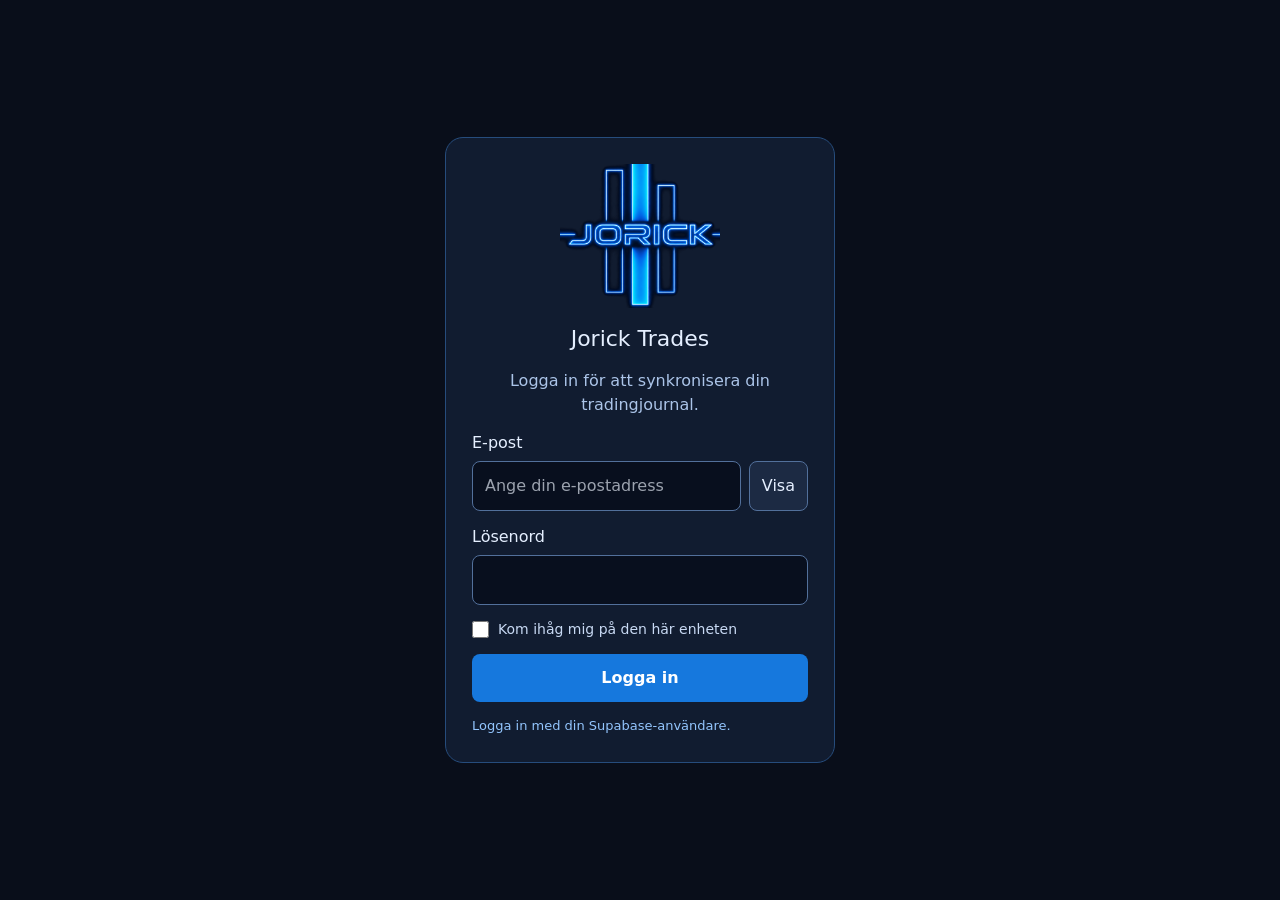
==== index.html @ 61b9e2c3 "Remove duplicate floating AI Coach link; keep integrated Reviews AI Coach" ====
<!doctype html>
<html lang="en" class="dark">
  <head>
    <meta charset="UTF-8" />
    <meta name="viewport" content="width=device-width, initial-scale=1.0" />
    <title>Jorick Trades | Volume Profile Journal</title>
    <link rel="icon" type="image/png" href="./logo.png" />
    <link rel="apple-touch-icon" href="./logo.png" />
    <script src="./sync-config.js"></script>
    <script defer src="./sync.js"></script>
    <link rel="stylesheet" crossorigin href="./assets/index-J3Vnt_Z4.css">
  </head>
  <body>
    <div id="sync-root" style="min-height:100vh;display:grid;place-items:center;background:#090e1a;color:#e5efff;font-family:system-ui;padding:24px">
      <form id="sync-login" style="width:min(100%,390px);display:grid;gap:14px;background:#111c30;border:1px solid #264c7c;border-radius:18px;padding:26px">
        <img src="./logo.png" alt="Jorick" style="width:160px;max-width:100%;margin:auto" />
        <h1 style="font-size:22px;text-align:center;margin:0">Jorick Trades</h1>
        <p style="margin:0;color:#abc4e8;text-align:center">Logga in för att synkronisera din tradingjournal.</p>
        <label>E-post
          <span style="display:flex;gap:8px;margin-top:6px">
            <input name="email" type="password" required autocomplete="off" autocapitalize="none" spellcheck="false" placeholder="Ange din e-postadress" aria-label="E-postadress (dold)" style="flex:1;min-width:0;box-sizing:border-box;padding:12px;border-radius:8px;background:#080f1e;color:white;border:1px solid #52709b" />
            <button type="button" id="sync-toggle-email" aria-label="Visa e-postadress" aria-pressed="false" style="padding:0 12px;border:1px solid #52709b;border-radius:8px;background:#1c2a43;color:#e5efff;cursor:pointer">Visa</button>
          </span>
        </label>
        <label>Lösenord<input name="password" type="password" required autocomplete="current-password" style="display:block;width:100%;box-sizing:border-box;margin-top:6px;padding:12px;border-radius:8px;background:#080f1e;color:white;border:1px solid #52709b" /></label>
        <label style="display:flex;align-items:center;gap:9px;font-size:14px;color:#c8d9f3"><input name="remember" type="checkbox" style="accent-color:#1678dd;width:17px;height:17px" /> Kom ihåg mig på den här enheten</label>
        <button type="submit" style="padding:12px;border:0;border-radius:8px;background:#1678dd;color:white;font-weight:bold;cursor:pointer">Logga in</button>
        <p id="sync-status" role="status" style="margin:0;font-size:13px;overflow-wrap:anywhere"></p>
      </form>
    </div>
    <div id="sync-bar" hidden style="position:fixed;bottom:10px;right:10px;z-index:99999;background:#101e35;color:#e5efff;padding:10px 12px;border:1px solid #3263a4;border-radius:10px;font:12px system-ui;max-width:calc(100vw - 20px)">
      <span id="sync-bar-text">Molnsynkronisering aktiv</span>
      <button id="sync-retry" style="margin-left:8px">Försök igen</button>
      <button id="sync-reload">Hämta senaste</button>
      <button id="sync-logout">Logga ut</button>
    </div>
    <div id="root"></div>
    <script>
      (() => {
        const root = document.getElementById('root');
        const base = new URL('./', window.location.href);
        const logoUrl = new URL('logo.png', base).href;
        const certificateUrl = new URL('certificates/iq-capital-50k.jpg', base).href;
        const fixImages = () => {
          const header = root.querySelector('header');
          if (header) {
            for (const img of header.querySelectorAll('img')) {
              if (/logo|jorick/i.test(img.alt || '') && img.src !== logoUrl) {
                img.src = logoUrl;
                img.style.objectFit = 'contain';
              }
            }
          }
          for (const img of root.querySelectorAll('img')) {
            if (/iq capital challenge passed/i.test(img.alt || '') && img.src !== certificateUrl) {
              img.src = certificateUrl;
              img.style.maxWidth = '100%';
              img.style.height = 'auto';
            }
          }
        };
        new MutationObserver(fixImages).observe(root, {childList:true,subtree:true});
        fixImages();
      })();
    </script>

    <script>
      (() => {
        // Keep the original journal and its data intact; replace only the Reviews presentation.
        const root = document.getElementById('root');
        function mountCoach() {
          const tabs = [...root.querySelectorAll('[role="tab"]')];
          const reviewTab = tabs.find(x => x.getAttribute('data-value') === 'reviews' || x.textContent.trim() === 'Reviews' || x.textContent.trim() === 'AI Coach');
          const oldCoachTab = tabs.find(x => x.getAttribute('data-value') === 'coach' || x.textContent.trim() === 'Coach');
          if (oldCoachTab) { oldCoachTab.hidden = true; oldCoachTab.style.display = 'none'; oldCoachTab.setAttribute('aria-hidden','true'); oldCoachTab.tabIndex = -1; }
          if (reviewTab && reviewTab.textContent.trim() !== 'AI Coach') reviewTab.textContent = 'AI Coach';
          const reviewPanel = root.querySelector('[role="tabpanel"][data-value="reviews"], [role="tabpanel"][id$="-content-reviews"]');
          if (!reviewPanel) return;
          if (reviewPanel.querySelector('#integrated-ai-coach')) return;
          const previous = document.createElement('div'); previous.id = 'legacy-review-content';
          while (reviewPanel.firstChild) previous.appendChild(reviewPanel.firstChild);
          previous.hidden = true;
          reviewPanel.appendChild(previous);
          const frame = document.createElement('iframe'); frame.id = 'integrated-ai-coach';
          frame.src = './ai-coach.html?embedded=1'; frame.title = 'Jorick Trades AI Coach';
          frame.style.cssText = 'display:block;width:100%;min-height:1100px;border:0;border-radius:12px;background:#090e1a';
          frame.setAttribute('loading','lazy'); reviewPanel.appendChild(frame);
          window.addEventListener('message', e => { if (e.origin !== location.origin || e.data?.type !== 'jorick-ai-coach-height') return; frame.style.height = Math.max(650,Number(e.data.height)||1100)+'px'; }, {passive:true});
        }
        let busy = false;
        new MutationObserver(() => { if(busy)return; busy=true; try{mountCoach()}finally{busy=false} }).observe(root,{childList:true,subtree:true});
        mountCoach();
      })();
    </script>
  </body>
</html>
---- assets/index-J3Vnt_Z4.css ----
*,:before,:after{--tw-border-spacing-x: 0;--tw-border-spacing-y: 0;--tw-translate-x: 0;--tw-translate-y: 0;--tw-rotate: 0;--tw-skew-x: 0;--tw-skew-y: 0;--tw-scale-x: 1;--tw-scale-y: 1;--tw-pan-x: ;--tw-pan-y: ;--tw-pinch-zoom: ;--tw-scroll-snap-strictness: proximity;--tw-gradient-from-position: ;--tw-gradient-via-position: ;--tw-gradient-to-position: ;--tw-ordinal: ;--tw-slashed-zero: ;--tw-numeric-figure: ;--tw-numeric-spacing: ;--tw-numeric-fraction: ;--tw-ring-inset: ;--tw-ring-offset-width: 0px;--tw-ring-offset-color: #fff;--tw-ring-color: rgb(59 130 246 / .5);--tw-ring-offset-shadow: 0 0 #0000;--tw-ring-shadow: 0 0 #0000;--tw-shadow: 0 0 #0000;--tw-shadow-colored: 0 0 #0000;--tw-blur: ;--tw-brightness: ;--tw-contrast: ;--tw-grayscale: ;--tw-hue-rotate: ;--tw-invert: ;--tw-saturate: ;--tw-sepia: ;--tw-drop-shadow: ;--tw-backdrop-blur: ;--tw-backdrop-brightness: ;--tw-backdrop-contrast: ;--tw-backdrop-grayscale: ;--tw-backdrop-hue-rotate: ;--tw-backdrop-invert: ;--tw-backdrop-opacity: ;--tw-backdrop-saturate: ;--tw-backdrop-sepia: ;--tw-contain-size: ;--tw-contain-layout: ;--tw-contain-paint: ;--tw-contain-style: }::backdrop{--tw-border-spacing-x: 0;--tw-border-spacing-y: 0;--tw-translate-x: 0;--tw-translate-y: 0;--tw-rotate: 0;--tw-skew-x: 0;--tw-skew-y: 0;--tw-scale-x: 1;--tw-scale-y: 1;--tw-pan-x: ;--tw-pan-y: ;--tw-pinch-zoom: ;--tw-scroll-snap-strictness: proximity;--tw-gradient-from-position: ;--tw-gradient-via-position: ;--tw-gradient-to-position: ;--tw-ordinal: ;--tw-slashed-zero: ;--tw-numeric-figure: ;--tw-numeric-spacing: ;--tw-numeric-fraction: ;--tw-ring-inset: ;--tw-ring-offset-width: 0px;--tw-ring-offset-color: #fff;--tw-ring-color: rgb(59 130 246 / .5);--tw-ring-offset-shadow: 0 0 #0000;--tw-ring-shadow: 0 0 #0000;--tw-shadow: 0 0 #0000;--tw-shadow-colored: 0 0 #0000;--tw-blur: ;--tw-brightness: ;--tw-contrast: ;--tw-grayscale: ;--tw-hue-rotate: ;--tw-invert: ;--tw-saturate: ;--tw-sepia: ;--tw-drop-shadow: ;--tw-backdrop-blur: ;--tw-backdrop-brightness: ;--tw-backdrop-contrast: ;--tw-backdrop-grayscale: ;--tw-backdrop-hue-rotate: ;--tw-backdrop-invert: ;--tw-backdrop-opacity: ;--tw-backdrop-saturate: ;--tw-backdrop-sepia: ;--tw-contain-size: ;--tw-contain-layout: ;--tw-contain-paint: ;--tw-contain-style: }*,:before,:after{box-sizing:border-box;border-width:0;border-style:solid;border-color:#e5e7eb}:before,:after{--tw-content: ""}html,:host{line-height:1.5;-webkit-text-size-adjust:100%;-moz-tab-size:4;-o-tab-size:4;tab-size:4;font-family:ui-sans-serif,system-ui,sans-serif,"Apple Color Emoji","Segoe UI Emoji",Segoe UI Symbol,"Noto Color Emoji";font-feature-settings:normal;font-variation-settings:normal;-webkit-tap-highlight-color:transparent}body{margin:0;line-height:inherit}hr{height:0;color:inherit;border-top-width:1px}abbr:where([title]){-webkit-text-decoration:underline dotted;text-decoration:underline dotted}h1,h2,h3,h4,h5,h6{font-size:inherit;font-weight:inherit}a{color:inherit;text-decoration:inherit}b,strong{font-weight:bolder}code,kbd,samp,pre{font-family:ui-monospace,SFMono-Regular,Menlo,Monaco,Consolas,Liberation Mono,Courier New,monospace;font-feature-settings:normal;font-variation-settings:normal;font-size:1em}small{font-size:80%}sub,sup{font-size:75%;line-height:0;position:relative;vertical-align:baseline}sub{bottom:-.25em}sup{top:-.5em}table{text-indent:0;border-color:inherit;border-collapse:collapse}button,input,optgroup,select,textarea{font-family:inherit;font-feature-settings:inherit;font-variation-settings:inherit;font-size:100%;font-weight:inherit;line-height:inherit;letter-spacing:inherit;color:inherit;margin:0;padding:0}button,select{text-transform:none}button,input:where([type=button]),input:where([type=reset]),input:where([type=submit]){-webkit-appearance:button;background-color:transparent;background-image:none}:-moz-focusring{outline:auto}:-moz-ui-invalid{box-shadow:none}progress{vertical-align:baseline}::-webkit-inner-spin-button,::-webkit-outer-spin-button{height:auto}[type=search]{-webkit-appearance:textfield;outline-offset:-2px}::-webkit-search-decoration{-webkit-appearance:none}::-webkit-file-upload-button{-webkit-appearance:button;font:inherit}summary{display:list-item}blockquote,dl,dd,h1,h2,h3,h4,h5,h6,hr,figure,p,pre{margin:0}fieldset{margin:0;padding:0}legend{padding:0}ol,ul,menu{list-style:none;margin:0;padding:0}dialog{padding:0}textarea{resize:vertical}input::-moz-placeholder,textarea::-moz-placeholder{opacity:1;color:#9ca3af}input::placeholder,textarea::placeholder{opacity:1;color:#9ca3af}button,[role=button]{cursor:pointer}:disabled{cursor:default}img,svg,video,canvas,audio,iframe,embed,object{display:block;vertical-align:middle}img,video{max-width:100%;height:auto}[hidden]:where(:not([hidden=until-found])){display:none}:root{--background: 0 0% 100%;--foreground: 240 10% 3.9%;--card: 0 0% 100%;--card-foreground: 240 10% 3.9%;--popover: 0 0% 100%;--popover-foreground: 240 10% 3.9%;--primary: 240 5.9% 10%;--primary-foreground: 0 0% 98%;--secondary: 240 4.8% 95.9%;--secondary-foreground: 240 5.9% 10%;--muted: 240 4.8% 95.9%;--muted-foreground: 240 3.8% 46.1%;--accent: 240 4.8% 95.9%;--accent-foreground: 240 5.9% 10%;--destructive: 0 84.2% 60.2%;--destructive-foreground: 0 0% 98%;--border: 240 5.9% 90%;--input: 240 5.9% 90%;--ring: 240 5.9% 10%;--radius: .625rem;--sidebar-background: 0 0% 98%;--sidebar-foreground: 240 5.3% 26.1%;--sidebar-primary: 240 5.9% 10%;--sidebar-primary-foreground: 0 0% 98%;--sidebar-accent: 240 4.8% 95.9%;--sidebar-accent-foreground: 240 5.9% 10%;--sidebar-border: 220 13% 91%;--sidebar-ring: 217.2 91.2% 59.8%}.dark{--background: 240 10% 3.9%;--foreground: 0 0% 98%;--card: 240 10% 3.9%;--card-foreground: 0 0% 98%;--popover: 240 10% 3.9%;--popover-foreground: 0 0% 98%;--primary: 0 0% 98%;--primary-foreground: 240 5.9% 10%;--secondary: 240 3.7% 15.9%;--secondary-foreground: 0 0% 98%;--muted: 240 3.7% 15.9%;--muted-foreground: 240 5% 64.9%;--accent: 240 3.7% 15.9%;--accent-foreground: 0 0% 98%;--destructive: 0 62.8% 30.6%;--destructive-foreground: 0 0% 98%;--border: 240 3.7% 15.9%;--input: 240 3.7% 15.9%;--ring: 240 4.9% 83.9%;--sidebar-background: 240 5.9% 10%;--sidebar-foreground: 240 4.8% 95.9%;--sidebar-primary: 224.3 76.3% 48%;--sidebar-primary-foreground: 0 0% 100%;--sidebar-accent: 240 3.7% 15.9%;--sidebar-accent-foreground: 240 4.8% 95.9%;--sidebar-border: 240 3.7% 15.9%;--sidebar-ring: 217.2 91.2% 59.8%}*{border-color:hsl(var(--border))}body{background-color:hsl(var(--background));color:hsl(var(--foreground))}.sr-only{position:absolute;width:1px;height:1px;padding:0;margin:-1px;overflow:hidden;clip:rect(0,0,0,0);white-space:nowrap;border-width:0}.pointer-events-none{pointer-events:none}.visible{visibility:visible}.invisible{visibility:hidden}.fixed{position:fixed}.absolute{position:absolute}.relative{position:relative}.sticky{position:sticky}.inset-0{inset:0}.inset-x-0{left:0;right:0}.inset-y-0{top:0;bottom:0}.-bottom-12{bottom:-3rem}.-left-12{left:-3rem}.-right-12{right:-3rem}.-top-12{top:-3rem}.bottom-0{bottom:0}.left-0{left:0}.left-1\/2{left:50%}.left-2{left:.5rem}.left-\[50\%\]{left:50%}.right-0{right:0}.right-1{right:.25rem}.right-2{right:.5rem}.right-3{right:.75rem}.right-4{right:1rem}.top-0{top:0}.top-1\.5{top:.375rem}.top-1\/2{top:50%}.top-3\.5{top:.875rem}.top-4{top:1rem}.top-\[1px\]{top:1px}.top-\[50\%\]{top:50%}.top-\[60\%\]{top:60%}.top-full{top:100%}.isolate{isolation:isolate}.z-10{z-index:10}.z-20{z-index:20}.z-50{z-index:50}.z-\[1\]{z-index:1}.order-first{order:-9999}.order-last{order:9999}.col-span-2{grid-column:span 2 / span 2}.col-start-2{grid-column-start:2}.row-span-2{grid-row:span 2 / span 2}.row-start-1{grid-row-start:1}.\!m-0{margin:0!important}.-mx-1{margin-left:-.25rem;margin-right:-.25rem}.-my-2{margin-top:-.5rem;margin-bottom:-.5rem}.mx-2{margin-left:.5rem;margin-right:.5rem}.mx-3\.5{margin-left:.875rem;margin-right:.875rem}.mx-8{margin-left:2rem;margin-right:2rem}.mx-auto{margin-left:auto;margin-right:auto}.my-0{margin-top:0;margin-bottom:0}.my-0\.5{margin-top:.125rem;margin-bottom:.125rem}.my-1{margin-top:.25rem;margin-bottom:.25rem}.-ml-4{margin-left:-1rem}.-mt-4{margin-top:-1rem}.mb-1{margin-bottom:.25rem}.mb-1\.5{margin-bottom:.375rem}.mb-2{margin-bottom:.5rem}.mb-3{margin-bottom:.75rem}.mb-4{margin-bottom:1rem}.ml-1{margin-left:.25rem}.ml-1\.5{margin-left:.375rem}.ml-2{margin-left:.5rem}.ml-4{margin-left:1rem}.ml-auto{margin-left:auto}.mr-1{margin-right:.25rem}.mr-1\.5{margin-right:.375rem}.mr-2{margin-right:.5rem}.mt-0\.5{margin-top:.125rem}.mt-1{margin-top:.25rem}.mt-1\.5{margin-top:.375rem}.mt-2{margin-top:.5rem}.mt-3{margin-top:.75rem}.mt-4{margin-top:1rem}.mt-auto{margin-top:auto}.line-clamp-1{overflow:hidden;display:-webkit-box;-webkit-box-orient:vertical;-webkit-line-clamp:1}.line-clamp-2{overflow:hidden;display:-webkit-box;-webkit-box-orient:vertical;-webkit-line-clamp:2}.block{display:block}.flex{display:flex}.inline-flex{display:inline-flex}.table{display:table}.table-caption{display:table-caption}.table-cell{display:table-cell}.table-row{display:table-row}.grid{display:grid}.hidden{display:none}.aspect-square{aspect-ratio:1 / 1}.aspect-video{aspect-ratio:16 / 9}.size-10{width:2.5rem;height:2.5rem}.size-2{width:.5rem;height:.5rem}.size-2\.5{width:.625rem;height:.625rem}.size-3{width:.75rem;height:.75rem}.size-3\.5{width:.875rem;height:.875rem}.size-4{width:1rem;height:1rem}.size-6{width:1.5rem;height:1.5rem}.size-7{width:1.75rem;height:1.75rem}.size-8{width:2rem;height:2rem}.size-9{width:2.25rem;height:2.25rem}.size-auto{width:auto;height:auto}.size-full{width:100%;height:100%}.h-0\.5{height:.125rem}.h-1\.5{height:.375rem}.h-10{height:2.5rem}.h-12{height:3rem}.h-2{height:.5rem}.h-2\.5{height:.625rem}.h-3{height:.75rem}.h-3\.5{height:.875rem}.h-4{height:1rem}.h-5{height:1.25rem}.h-6{height:1.5rem}.h-7{height:1.75rem}.h-72{height:18rem}.h-8{height:2rem}.h-9{height:2.25rem}.h-\[1\.15rem\]{height:1.15rem}.h-\[calc\(100\%-1px\)\]{height:calc(100% - 1px)}.h-\[var\(--radix-navigation-menu-viewport-height\)\]{height:var(--radix-navigation-menu-viewport-height)}.h-\[var\(--radix-select-trigger-height\)\]{height:var(--radix-select-trigger-height)}.h-auto{height:auto}.h-full{height:100%}.h-px{height:1px}.h-svh{height:100svh}.max-h-64{max-height:16rem}.max-h-\[300px\]{max-height:300px}.max-h-\[420px\]{max-height:420px}.max-h-\[50vh\]{max-height:50vh}.max-h-\[90vh\]{max-height:90vh}.min-h-0{min-height:0px}.min-h-16{min-height:4rem}.min-h-4{min-height:1rem}.min-h-\[96px\]{min-height:96px}.min-h-screen{min-height:100vh}.min-h-svh{min-height:100svh}.w-0{width:0px}.w-1{width:.25rem}.w-10{width:2.5rem}.w-2{width:.5rem}.w-2\.5{width:.625rem}.w-3{width:.75rem}.w-3\.5{width:.875rem}.w-3\/4{width:75%}.w-4{width:1rem}.w-5{width:1.25rem}.w-56{width:14rem}.w-64{width:16rem}.w-7{width:1.75rem}.w-72{width:18rem}.w-8{width:2rem}.w-9{width:2.25rem}.w-\[100px\]{width:100px}.w-\[110px\]{width:110px}.w-\[150px\]{width:150px}.w-\[180px\]{width:180px}.w-\[92px\]{width:92px}.w-\[96px\]{width:96px}.w-auto{width:auto}.w-fit{width:-moz-fit-content;width:fit-content}.w-full{width:100%}.w-max{width:-moz-max-content;width:max-content}.w-px{width:1px}.min-w-0{min-width:0px}.min-w-10{min-width:2.5rem}.min-w-5{min-width:1.25rem}.min-w-8{min-width:2rem}.min-w-9{min-width:2.25rem}.min-w-\[12rem\]{min-width:12rem}.min-w-\[150px\]{min-width:150px}.min-w-\[180px\]{min-width:180px}.min-w-\[64px\]{min-width:64px}.min-w-\[8rem\]{min-width:8rem}.min-w-\[90px\]{min-width:90px}.min-w-\[var\(--radix-select-trigger-width\)\]{min-width:var(--radix-select-trigger-width)}.max-w-2xl{max-width:42rem}.max-w-3xl{max-width:48rem}.max-w-5xl{max-width:64rem}.max-w-\[1400px\]{max-width:1400px}.max-w-\[220px\]{max-width:220px}.max-w-\[calc\(100\%-2rem\)\]{max-width:calc(100% - 2rem)}.max-w-max{max-width:-moz-max-content;max-width:max-content}.max-w-md{max-width:28rem}.max-w-sm{max-width:24rem}.flex-1{flex:1 1 0%}.shrink{flex-shrink:1}.shrink-0{flex-shrink:0}.grow{flex-grow:1}.grow-0{flex-grow:0}.basis-full{flex-basis:100%}.caption-bottom{caption-side:bottom}.border-collapse{border-collapse:collapse}.-translate-x-1\/2{--tw-translate-x: -50%;transform:translate(var(--tw-translate-x),var(--tw-translate-y)) rotate(var(--tw-rotate)) skew(var(--tw-skew-x)) skewY(var(--tw-skew-y)) scaleX(var(--tw-scale-x)) scaleY(var(--tw-scale-y))}.-translate-x-px{--tw-translate-x: -1px;transform:translate(var(--tw-translate-x),var(--tw-translate-y)) rotate(var(--tw-rotate)) skew(var(--tw-skew-x)) skewY(var(--tw-skew-y)) scaleX(var(--tw-scale-x)) scaleY(var(--tw-scale-y))}.-translate-y-1\/2{--tw-translate-y: -50%;transform:translate(var(--tw-translate-x),var(--tw-translate-y)) rotate(var(--tw-rotate)) skew(var(--tw-skew-x)) skewY(var(--tw-skew-y)) scaleX(var(--tw-scale-x)) scaleY(var(--tw-scale-y))}.translate-x-\[-50\%\]{--tw-translate-x: -50%;transform:translate(var(--tw-translate-x),var(--tw-translate-y)) rotate(var(--tw-rotate)) skew(var(--tw-skew-x)) skewY(var(--tw-skew-y)) scaleX(var(--tw-scale-x)) scaleY(var(--tw-scale-y))}.translate-x-px{--tw-translate-x: 1px;transform:translate(var(--tw-translate-x),var(--tw-translate-y)) rotate(var(--tw-rotate)) skew(var(--tw-skew-x)) skewY(var(--tw-skew-y)) scaleX(var(--tw-scale-x)) scaleY(var(--tw-scale-y))}.translate-y-0\.5{--tw-translate-y: .125rem;transform:translate(var(--tw-translate-x),var(--tw-translate-y)) rotate(var(--tw-rotate)) skew(var(--tw-skew-x)) skewY(var(--tw-skew-y)) scaleX(var(--tw-scale-x)) scaleY(var(--tw-scale-y))}.translate-y-\[-50\%\]{--tw-translate-y: -50%;transform:translate(var(--tw-translate-x),var(--tw-translate-y)) rotate(var(--tw-rotate)) skew(var(--tw-skew-x)) skewY(var(--tw-skew-y)) scaleX(var(--tw-scale-x)) scaleY(var(--tw-scale-y))}.translate-y-\[calc\(-50\%_-_2px\)\]{--tw-translate-y: calc(-50% - 2px) ;transform:translate(var(--tw-translate-x),var(--tw-translate-y)) rotate(var(--tw-rotate)) skew(var(--tw-skew-x)) skewY(var(--tw-skew-y)) scaleX(var(--tw-scale-x)) scaleY(var(--tw-scale-y))}.rotate-45{--tw-rotate: 45deg;transform:translate(var(--tw-translate-x),var(--tw-translate-y)) rotate(var(--tw-rotate)) skew(var(--tw-skew-x)) skewY(var(--tw-skew-y)) scaleX(var(--tw-scale-x)) scaleY(var(--tw-scale-y))}.rotate-90{--tw-rotate: 90deg;transform:translate(var(--tw-translate-x),var(--tw-translate-y)) rotate(var(--tw-rotate)) skew(var(--tw-skew-x)) skewY(var(--tw-skew-y)) scaleX(var(--tw-scale-x)) scaleY(var(--tw-scale-y))}.transform{transform:translate(var(--tw-translate-x),var(--tw-translate-y)) rotate(var(--tw-rotate)) skew(var(--tw-skew-x)) skewY(var(--tw-skew-y)) scaleX(var(--tw-scale-x)) scaleY(var(--tw-scale-y))}@keyframes caret-blink{0%,70%,to{opacity:1}20%,50%{opacity:0}}.animate-caret-blink{animation:caret-blink 1.25s ease-out infinite}@keyframes pulse{50%{opacity:.5}}.animate-pulse{animation:pulse 2s cubic-bezier(.4,0,.6,1) infinite}@keyframes spin{to{transform:rotate(360deg)}}.animate-spin{animation:spin 1s linear infinite}.cursor-default{cursor:default}.cursor-pointer{cursor:pointer}.cursor-text{cursor:text}.touch-none{touch-action:none}.select-none{-webkit-user-select:none;-moz-user-select:none;user-select:none}.resize-none{resize:none}.scroll-my-1{scroll-margin-top:.25rem;scroll-margin-bottom:.25rem}.scroll-py-1{scroll-padding-top:.25rem;scroll-padding-bottom:.25rem}.list-disc{list-style-type:disc}.list-none{list-style-type:none}.auto-rows-min{grid-auto-rows:min-content}.grid-cols-1{grid-template-columns:repeat(1,minmax(0,1fr))}.grid-cols-2{grid-template-columns:repeat(2,minmax(0,1fr))}.grid-cols-3{grid-template-columns:repeat(3,minmax(0,1fr))}.grid-cols-\[0_1fr\]{grid-template-columns:0 1fr}.grid-rows-\[auto_auto\]{grid-template-rows:auto auto}.flex-row{flex-direction:row}.flex-col{flex-direction:column}.flex-col-reverse{flex-direction:column-reverse}.flex-wrap{flex-wrap:wrap}.place-content-center{place-content:center}.items-start{align-items:flex-start}.items-end{align-items:flex-end}.items-center{align-items:center}.items-baseline{align-items:baseline}.items-stretch{align-items:stretch}.justify-start{justify-content:flex-start}.justify-end{justify-content:flex-end}.justify-center{justify-content:center}.justify-between{justify-content:space-between}.justify-items-start{justify-items:start}.gap-0\.5{gap:.125rem}.gap-1{gap:.25rem}.gap-1\.5{gap:.375rem}.gap-2{gap:.5rem}.gap-2\.5{gap:.625rem}.gap-3{gap:.75rem}.gap-4{gap:1rem}.gap-6{gap:1.5rem}.gap-7{gap:1.75rem}.gap-\[--spacing\(var\(--gap\)\)\]{gap:var(--spacing(var(--gap)))}.gap-x-3{-moz-column-gap:.75rem;column-gap:.75rem}.gap-x-6{-moz-column-gap:1.5rem;column-gap:1.5rem}.gap-x-8{-moz-column-gap:2rem;column-gap:2rem}.gap-y-0\.5{row-gap:.125rem}.gap-y-1{row-gap:.25rem}.space-x-2>:not([hidden])~:not([hidden]){--tw-space-x-reverse: 0;margin-right:calc(.5rem * var(--tw-space-x-reverse));margin-left:calc(.5rem * calc(1 - var(--tw-space-x-reverse)))}.space-y-0>:not([hidden])~:not([hidden]){--tw-space-y-reverse: 0;margin-top:calc(0px * calc(1 - var(--tw-space-y-reverse)));margin-bottom:calc(0px * var(--tw-space-y-reverse))}.space-y-0\.5>:not([hidden])~:not([hidden]){--tw-space-y-reverse: 0;margin-top:calc(.125rem * calc(1 - var(--tw-space-y-reverse)));margin-bottom:calc(.125rem * var(--tw-space-y-reverse))}.space-y-1\.5>:not([hidden])~:not([hidden]){--tw-space-y-reverse: 0;margin-top:calc(.375rem * calc(1 - var(--tw-space-y-reverse)));margin-bottom:calc(.375rem * var(--tw-space-y-reverse))}.space-y-2>:not([hidden])~:not([hidden]){--tw-space-y-reverse: 0;margin-top:calc(.5rem * calc(1 - var(--tw-space-y-reverse)));margin-bottom:calc(.5rem * var(--tw-space-y-reverse))}.space-y-2\.5>:not([hidden])~:not([hidden]){--tw-space-y-reverse: 0;margin-top:calc(.625rem * calc(1 - var(--tw-space-y-reverse)));margin-bottom:calc(.625rem * var(--tw-space-y-reverse))}.space-y-3>:not([hidden])~:not([hidden]){--tw-space-y-reverse: 0;margin-top:calc(.75rem * calc(1 - var(--tw-space-y-reverse)));margin-bottom:calc(.75rem * var(--tw-space-y-reverse))}.space-y-4>:not([hidden])~:not([hidden]){--tw-space-y-reverse: 0;margin-top:calc(1rem * calc(1 - var(--tw-space-y-reverse)));margin-bottom:calc(1rem * var(--tw-space-y-reverse))}.space-y-5>:not([hidden])~:not([hidden]){--tw-space-y-reverse: 0;margin-top:calc(1.25rem * calc(1 - var(--tw-space-y-reverse)));margin-bottom:calc(1.25rem * var(--tw-space-y-reverse))}.self-start{align-self:flex-start}.self-stretch{align-self:stretch}.justify-self-end{justify-self:end}.overflow-auto{overflow:auto}.overflow-hidden{overflow:hidden}.overflow-x-auto{overflow-x:auto}.overflow-y-auto{overflow-y:auto}.overflow-x-hidden{overflow-x:hidden}.truncate{overflow:hidden;text-overflow:ellipsis;white-space:nowrap}.whitespace-nowrap{white-space:nowrap}.whitespace-pre-wrap{white-space:pre-wrap}.text-balance{text-wrap:balance}.break-words{overflow-wrap:break-word}.rounded{border-radius:.25rem}.rounded-\[2px\]{border-radius:2px}.rounded-\[4px\]{border-radius:4px}.rounded-\[calc\(var\(--radius\)-5px\)\]{border-radius:calc(var(--radius) - 5px)}.rounded-\[inherit\]{border-radius:inherit}.rounded-full{border-radius:9999px}.rounded-lg{border-radius:var(--radius)}.rounded-md{border-radius:calc(var(--radius) - 2px)}.rounded-none{border-radius:0}.rounded-sm{border-radius:calc(var(--radius) - 4px)}.rounded-xl{border-radius:calc(var(--radius) + 4px)}.rounded-xs{border-radius:calc(var(--radius) - 6px)}.rounded-l-md{border-top-left-radius:calc(var(--radius) - 2px);border-bottom-left-radius:calc(var(--radius) - 2px)}.rounded-r-md{border-top-right-radius:calc(var(--radius) - 2px);border-bottom-right-radius:calc(var(--radius) - 2px)}.rounded-tl-sm{border-top-left-radius:calc(var(--radius) - 4px)}.border{border-width:1px}.border-0{border-width:0px}.border-2{border-width:2px}.border-\[1\.5px\]{border-width:1.5px}.border-y{border-top-width:1px;border-bottom-width:1px}.border-b{border-bottom-width:1px}.border-l{border-left-width:1px}.border-l-4{border-left-width:4px}.border-r{border-right-width:1px}.border-t{border-top-width:1px}.border-dashed{border-style:dashed}.border-amber-500\/40{border-color:#f59e0b66}.border-amber-500\/60{border-color:#f59e0b99}.border-background\/40{border-color:hsl(var(--background) / .4)}.border-border{border-color:hsl(var(--border))}.border-border\/20{border-color:hsl(var(--border) / .2)}.border-border\/40{border-color:hsl(var(--border) / .4)}.border-border\/50{border-color:hsl(var(--border) / .5)}.border-border\/60{border-color:hsl(var(--border) / .6)}.border-emerald-500\/30{border-color:#10b9814d}.border-emerald-500\/40{border-color:#10b98166}.border-emerald-500\/60{border-color:#10b98199}.border-input{border-color:hsl(var(--input))}.border-primary{border-color:hsl(var(--primary))}.border-red-500\/40{border-color:#ef444466}.border-red-500\/60{border-color:#ef444499}.border-sidebar-border{border-color:hsl(var(--sidebar-border))}.border-sky-400\/60{border-color:#38bdf899}.border-sky-500\/40{border-color:#0ea5e966}.border-sky-900\/40{border-color:#0c4a6e66}.border-slate-700\/60{border-color:#33415599}.border-transparent{border-color:transparent}.border-violet-400\/30{border-color:#a78bfa4d}.border-violet-400\/40{border-color:#a78bfa66}.border-yellow-400\/30{border-color:#facc154d}.border-yellow-400\/40{border-color:#facc1566}.border-yellow-400\/50{border-color:#facc1580}.border-l-transparent{border-left-color:transparent}.border-t-transparent{border-top-color:transparent}.bg-\[\#0a1729\]{--tw-bg-opacity: 1;background-color:rgb(10 23 41 / var(--tw-bg-opacity, 1))}.bg-accent{background-color:hsl(var(--accent))}.bg-amber-400\/10{background-color:#fbbf241a}.bg-amber-400\/5{background-color:#fbbf240d}.bg-amber-500\/10{background-color:#f59e0b1a}.bg-amber-500\/20{background-color:#f59e0b33}.bg-background{background-color:hsl(var(--background))}.bg-background\/60{background-color:hsl(var(--background) / .6)}.bg-background\/80{background-color:hsl(var(--background) / .8)}.bg-black\/50{background-color:#00000080}.bg-border{background-color:hsl(var(--border))}.bg-card{background-color:hsl(var(--card))}.bg-card\/40{background-color:hsl(var(--card) / .4)}.bg-card\/60{background-color:hsl(var(--card) / .6)}.bg-destructive{--tw-bg-opacity: 1;background-color:hsl(var(--destructive) / var(--tw-bg-opacity, 1))}.bg-emerald-400\/10{background-color:#34d3991a}.bg-emerald-500\/10{background-color:#10b9811a}.bg-emerald-500\/5{background-color:#10b9810d}.bg-foreground{background-color:hsl(var(--foreground))}.bg-input{background-color:hsl(var(--input))}.bg-muted{background-color:hsl(var(--muted))}.bg-muted\/10{background-color:hsl(var(--muted) / .1)}.bg-muted\/20{background-color:hsl(var(--muted) / .2)}.bg-muted\/30{background-color:hsl(var(--muted) / .3)}.bg-muted\/40{background-color:hsl(var(--muted) / .4)}.bg-muted\/5{background-color:hsl(var(--muted) / .05)}.bg-muted\/50{background-color:hsl(var(--muted) / .5)}.bg-popover{background-color:hsl(var(--popover))}.bg-primary{background-color:hsl(var(--primary))}.bg-primary\/20{background-color:hsl(var(--primary) / .2)}.bg-red-400\/10{background-color:#f871711a}.bg-red-500\/10{background-color:#ef44441a}.bg-red-500\/20{background-color:#ef444433}.bg-red-500\/5{background-color:#ef44440d}.bg-red-600{--tw-bg-opacity: 1;background-color:rgb(220 38 38 / var(--tw-bg-opacity, 1))}.bg-secondary{background-color:hsl(var(--secondary))}.bg-sidebar{background-color:hsl(var(--sidebar-background))}.bg-sidebar-border{background-color:hsl(var(--sidebar-border))}.bg-sky-400{--tw-bg-opacity: 1;background-color:rgb(56 189 248 / var(--tw-bg-opacity, 1))}.bg-sky-400\/10{background-color:#38bdf81a}.bg-sky-400\/5{background-color:#38bdf80d}.bg-sky-500\/20{background-color:#0ea5e933}.bg-sky-600{--tw-bg-opacity: 1;background-color:rgb(2 132 199 / var(--tw-bg-opacity, 1))}.bg-transparent{background-color:transparent}.bg-violet-400\/10{background-color:#a78bfa1a}.bg-violet-400\/5{background-color:#a78bfa0d}.bg-white{--tw-bg-opacity: 1;background-color:rgb(255 255 255 / var(--tw-bg-opacity, 1))}.bg-yellow-400\/10{background-color:#facc151a}.bg-yellow-400\/15{background-color:#facc1526}.bg-yellow-400\/5{background-color:#facc150d}.fill-current{fill:currentColor}.fill-foreground{fill:hsl(var(--foreground))}.fill-primary{fill:hsl(var(--primary))}.object-cover{-o-object-fit:cover;object-fit:cover}.p-0{padding:0}.p-1{padding:.25rem}.p-2{padding:.5rem}.p-3{padding:.75rem}.p-4{padding:1rem}.p-6{padding:1.5rem}.p-8{padding:2rem}.p-\[3px\]{padding:3px}.p-px{padding:1px}.px-1{padding-left:.25rem;padding-right:.25rem}.px-1\.5{padding-left:.375rem;padding-right:.375rem}.px-2{padding-left:.5rem;padding-right:.5rem}.px-2\.5{padding-left:.625rem;padding-right:.625rem}.px-3{padding-left:.75rem;padding-right:.75rem}.px-4{padding-left:1rem;padding-right:1rem}.px-6{padding-left:1.5rem;padding-right:1.5rem}.px-8{padding-left:2rem;padding-right:2rem}.py-0{padding-top:0;padding-bottom:0}.py-0\.5{padding-top:.125rem;padding-bottom:.125rem}.py-1{padding-top:.25rem;padding-bottom:.25rem}.py-1\.5{padding-top:.375rem;padding-bottom:.375rem}.py-10{padding-top:2.5rem;padding-bottom:2.5rem}.py-16{padding-top:4rem;padding-bottom:4rem}.py-2{padding-top:.5rem;padding-bottom:.5rem}.py-2\.5{padding-top:.625rem;padding-bottom:.625rem}.py-3{padding-top:.75rem;padding-bottom:.75rem}.py-4{padding-top:1rem;padding-bottom:1rem}.py-5{padding-top:1.25rem;padding-bottom:1.25rem}.py-6{padding-top:1.5rem;padding-bottom:1.5rem}.py-px{padding-top:1px;padding-bottom:1px}.pb-1{padding-bottom:.25rem}.pb-2{padding-bottom:.5rem}.pb-3{padding-bottom:.75rem}.pb-4{padding-bottom:1rem}.pb-5{padding-bottom:1.25rem}.pl-2{padding-left:.5rem}.pl-3{padding-left:.75rem}.pl-4{padding-left:1rem}.pl-8{padding-left:2rem}.pr-1{padding-right:.25rem}.pr-2{padding-right:.5rem}.pr-2\.5{padding-right:.625rem}.pr-3{padding-right:.75rem}.pr-8{padding-right:2rem}.pt-0{padding-top:0}.pt-2{padding-top:.5rem}.pt-3{padding-top:.75rem}.pt-4{padding-top:1rem}.pt-5{padding-top:1.25rem}.pt-7{padding-top:1.75rem}.text-left{text-align:left}.text-center{text-align:center}.text-right{text-align:right}.align-middle{vertical-align:middle}.font-mono{font-family:ui-monospace,SFMono-Regular,Menlo,Monaco,Consolas,Liberation Mono,Courier New,monospace}.font-sans{font-family:ui-sans-serif,system-ui,sans-serif,"Apple Color Emoji","Segoe UI Emoji",Segoe UI Symbol,"Noto Color Emoji"}.text-2xl{font-size:1.5rem;line-height:2rem}.text-3xl{font-size:1.875rem;line-height:2.25rem}.text-4xl{font-size:2.25rem;line-height:2.5rem}.text-\[0\.8rem\]{font-size:.8rem}.text-\[10px\]{font-size:10px}.text-\[11px\]{font-size:11px}.text-\[13px\]{font-size:13px}.text-\[9px\]{font-size:9px}.text-base{font-size:1rem;line-height:1.5rem}.text-lg{font-size:1.125rem;line-height:1.75rem}.text-sm{font-size:.875rem;line-height:1.25rem}.text-sm\/relaxed{font-size:.875rem;line-height:1.625}.text-xl{font-size:1.25rem;line-height:1.75rem}.text-xs{font-size:.75rem;line-height:1rem}.font-bold{font-weight:700}.font-medium{font-weight:500}.font-normal{font-weight:400}.font-semibold{font-weight:600}.uppercase{text-transform:uppercase}.italic{font-style:italic}.tabular-nums{--tw-numeric-spacing: tabular-nums;font-variant-numeric:var(--tw-ordinal) var(--tw-slashed-zero) var(--tw-numeric-figure) var(--tw-numeric-spacing) var(--tw-numeric-fraction)}.leading-none{line-height:1}.leading-normal{line-height:1.5}.leading-relaxed{line-height:1.625}.leading-snug{line-height:1.375}.leading-tight{line-height:1.25}.tracking-\[0\.12em\]{letter-spacing:.12em}.tracking-\[0\.18em\]{letter-spacing:.18em}.tracking-\[0\.28em\]{letter-spacing:.28em}.tracking-\[0\.35em\]{letter-spacing:.35em}.tracking-tight{letter-spacing:-.025em}.tracking-wide{letter-spacing:.025em}.tracking-widest{letter-spacing:.1em}.text-accent-foreground{color:hsl(var(--accent-foreground))}.text-amber-300{--tw-text-opacity: 1;color:rgb(252 211 77 / var(--tw-text-opacity, 1))}.text-amber-400{--tw-text-opacity: 1;color:rgb(251 191 36 / var(--tw-text-opacity, 1))}.text-background{color:hsl(var(--background))}.text-card-foreground{color:hsl(var(--card-foreground))}.text-current{color:currentColor}.text-destructive{--tw-text-opacity: 1;color:hsl(var(--destructive) / var(--tw-text-opacity, 1))}.text-emerald-300{--tw-text-opacity: 1;color:rgb(110 231 183 / var(--tw-text-opacity, 1))}.text-emerald-400{--tw-text-opacity: 1;color:rgb(52 211 153 / var(--tw-text-opacity, 1))}.text-emerald-400\/80{color:#34d399cc}.text-foreground{color:hsl(var(--foreground))}.text-foreground\/80{color:hsl(var(--foreground) / .8)}.text-foreground\/90{color:hsl(var(--foreground) / .9)}.text-muted-foreground{color:hsl(var(--muted-foreground))}.text-muted-foreground\/40{color:hsl(var(--muted-foreground) / .4)}.text-muted-foreground\/70{color:hsl(var(--muted-foreground) / .7)}.text-muted-foreground\/80{color:hsl(var(--muted-foreground) / .8)}.text-popover-foreground{color:hsl(var(--popover-foreground))}.text-primary{color:hsl(var(--primary))}.text-primary-foreground{color:hsl(var(--primary-foreground))}.text-red-300{--tw-text-opacity: 1;color:rgb(252 165 165 / var(--tw-text-opacity, 1))}.text-red-400{--tw-text-opacity: 1;color:rgb(248 113 113 / var(--tw-text-opacity, 1))}.text-red-400\/80{color:#f87171cc}.text-secondary-foreground{color:hsl(var(--secondary-foreground))}.text-sidebar-foreground{color:hsl(var(--sidebar-foreground))}.text-sidebar-foreground\/70{color:hsl(var(--sidebar-foreground) / .7)}.text-sky-300{--tw-text-opacity: 1;color:rgb(125 211 252 / var(--tw-text-opacity, 1))}.text-sky-400{--tw-text-opacity: 1;color:rgb(56 189 248 / var(--tw-text-opacity, 1))}.text-slate-300{--tw-text-opacity: 1;color:rgb(203 213 225 / var(--tw-text-opacity, 1))}.text-slate-400{--tw-text-opacity: 1;color:rgb(148 163 184 / var(--tw-text-opacity, 1))}.text-violet-200{--tw-text-opacity: 1;color:rgb(221 214 254 / var(--tw-text-opacity, 1))}.text-violet-300{--tw-text-opacity: 1;color:rgb(196 181 253 / var(--tw-text-opacity, 1))}.text-violet-400{--tw-text-opacity: 1;color:rgb(167 139 250 / var(--tw-text-opacity, 1))}.text-white{--tw-text-opacity: 1;color:rgb(255 255 255 / var(--tw-text-opacity, 1))}.text-yellow-300{--tw-text-opacity: 1;color:rgb(253 224 71 / var(--tw-text-opacity, 1))}.text-yellow-400{--tw-text-opacity: 1;color:rgb(250 204 21 / var(--tw-text-opacity, 1))}.underline-offset-4{text-underline-offset:4px}.opacity-0{opacity:0}.opacity-50{opacity:.5}.opacity-70{opacity:.7}.shadow{--tw-shadow: 0 1px 3px 0 rgb(0 0 0 / .1), 0 1px 2px -1px rgb(0 0 0 / .1);--tw-shadow-colored: 0 1px 3px 0 var(--tw-shadow-color), 0 1px 2px -1px var(--tw-shadow-color);box-shadow:var(--tw-ring-offset-shadow, 0 0 #0000),var(--tw-ring-shadow, 0 0 #0000),var(--tw-shadow)}.shadow-\[0_0_0_1px_hsl\(var\(--sidebar-border\)\)\]{--tw-shadow: 0 0 0 1px hsl(var(--sidebar-border));--tw-shadow-colored: 0 0 0 1px var(--tw-shadow-color);box-shadow:var(--tw-ring-offset-shadow, 0 0 #0000),var(--tw-ring-shadow, 0 0 #0000),var(--tw-shadow)}.shadow-lg{--tw-shadow: 0 10px 15px -3px rgb(0 0 0 / .1), 0 4px 6px -4px rgb(0 0 0 / .1);--tw-shadow-colored: 0 10px 15px -3px var(--tw-shadow-color), 0 4px 6px -4px var(--tw-shadow-color);box-shadow:var(--tw-ring-offset-shadow, 0 0 #0000),var(--tw-ring-shadow, 0 0 #0000),var(--tw-shadow)}.shadow-md{--tw-shadow: 0 4px 6px -1px rgb(0 0 0 / .1), 0 2px 4px -2px rgb(0 0 0 / .1);--tw-shadow-colored: 0 4px 6px -1px var(--tw-shadow-color), 0 2px 4px -2px var(--tw-shadow-color);box-shadow:var(--tw-ring-offset-shadow, 0 0 #0000),var(--tw-ring-shadow, 0 0 #0000),var(--tw-shadow)}.shadow-none{--tw-shadow: 0 0 #0000;--tw-shadow-colored: 0 0 #0000;box-shadow:var(--tw-ring-offset-shadow, 0 0 #0000),var(--tw-ring-shadow, 0 0 #0000),var(--tw-shadow)}.shadow-sm{--tw-shadow: 0 1px 2px 0 rgb(0 0 0 / .05);--tw-shadow-colored: 0 1px 2px 0 var(--tw-shadow-color);box-shadow:var(--tw-ring-offset-shadow, 0 0 #0000),var(--tw-ring-shadow, 0 0 #0000),var(--tw-shadow)}.shadow-xl{--tw-shadow: 0 20px 25px -5px rgb(0 0 0 / .1), 0 8px 10px -6px rgb(0 0 0 / .1);--tw-shadow-colored: 0 20px 25px -5px var(--tw-shadow-color), 0 8px 10px -6px var(--tw-shadow-color);box-shadow:var(--tw-ring-offset-shadow, 0 0 #0000),var(--tw-ring-shadow, 0 0 #0000),var(--tw-shadow)}.shadow-xs{--tw-shadow: 0 1px 2px 0 rgb(0 0 0 / .05);--tw-shadow-colored: 0 1px 2px 0 var(--tw-shadow-color);box-shadow:var(--tw-ring-offset-shadow, 0 0 #0000),var(--tw-ring-shadow, 0 0 #0000),var(--tw-shadow)}.outline-none{outline:2px solid transparent;outline-offset:2px}.outline{outline-style:solid}.outline-1{outline-width:1px}.-outline-offset-1{outline-offset:-1px}.outline-yellow-400\/40{outline-color:#facc1566}.ring-0{--tw-ring-offset-shadow: var(--tw-ring-inset) 0 0 0 var(--tw-ring-offset-width) var(--tw-ring-offset-color);--tw-ring-shadow: var(--tw-ring-inset) 0 0 0 calc(0px + var(--tw-ring-offset-width)) var(--tw-ring-color);box-shadow:var(--tw-ring-offset-shadow),var(--tw-ring-shadow),var(--tw-shadow, 0 0 #0000)}.ring-2{--tw-ring-offset-shadow: var(--tw-ring-inset) 0 0 0 var(--tw-ring-offset-width) var(--tw-ring-offset-color);--tw-ring-shadow: var(--tw-ring-inset) 0 0 0 calc(2px + var(--tw-ring-offset-width)) var(--tw-ring-color);box-shadow:var(--tw-ring-offset-shadow),var(--tw-ring-shadow),var(--tw-shadow, 0 0 #0000)}.ring-ring\/50{--tw-ring-color: hsl(var(--ring) / .5)}.ring-sidebar-ring{--tw-ring-color: hsl(var(--sidebar-ring))}.ring-sky-400{--tw-ring-opacity: 1;--tw-ring-color: rgb(56 189 248 / var(--tw-ring-opacity, 1))}.ring-offset-background{--tw-ring-offset-color: hsl(var(--background))}.filter{filter:var(--tw-blur) var(--tw-brightness) var(--tw-contrast) var(--tw-grayscale) var(--tw-hue-rotate) var(--tw-invert) var(--tw-saturate) var(--tw-sepia) var(--tw-drop-shadow)}.backdrop-blur{--tw-backdrop-blur: blur(8px);-webkit-backdrop-filter:var(--tw-backdrop-blur) var(--tw-backdrop-brightness) var(--tw-backdrop-contrast) var(--tw-backdrop-grayscale) var(--tw-backdrop-hue-rotate) var(--tw-backdrop-invert) var(--tw-backdrop-opacity) var(--tw-backdrop-saturate) var(--tw-backdrop-sepia);backdrop-filter:var(--tw-backdrop-blur) var(--tw-backdrop-brightness) var(--tw-backdrop-contrast) var(--tw-backdrop-grayscale) var(--tw-backdrop-hue-rotate) var(--tw-backdrop-invert) var(--tw-backdrop-opacity) var(--tw-backdrop-saturate) var(--tw-backdrop-sepia)}.transition{transition-property:color,background-color,border-color,text-decoration-color,fill,stroke,opacity,box-shadow,transform,filter,backdrop-filter;transition-timing-function:cubic-bezier(.4,0,.2,1);transition-duration:.15s}.transition-\[color\,box-shadow\]{transition-property:color,box-shadow;transition-timing-function:cubic-bezier(.4,0,.2,1);transition-duration:.15s}.transition-\[left\,right\,width\]{transition-property:left,right,width;transition-timing-function:cubic-bezier(.4,0,.2,1);transition-duration:.15s}.transition-\[margin\,opacity\]{transition-property:margin,opacity;transition-timing-function:cubic-bezier(.4,0,.2,1);transition-duration:.15s}.transition-\[width\,height\,padding\]{transition-property:width,height,padding;transition-timing-function:cubic-bezier(.4,0,.2,1);transition-duration:.15s}.transition-\[width\]{transition-property:width;transition-timing-function:cubic-bezier(.4,0,.2,1);transition-duration:.15s}.transition-all{transition-property:all;transition-timing-function:cubic-bezier(.4,0,.2,1);transition-duration:.15s}.transition-colors{transition-property:color,background-color,border-color,text-decoration-color,fill,stroke;transition-timing-function:cubic-bezier(.4,0,.2,1);transition-duration:.15s}.transition-none{transition-property:none}.transition-opacity{transition-property:opacity;transition-timing-function:cubic-bezier(.4,0,.2,1);transition-duration:.15s}.transition-shadow{transition-property:box-shadow;transition-timing-function:cubic-bezier(.4,0,.2,1);transition-duration:.15s}.transition-transform{transition-property:transform;transition-timing-function:cubic-bezier(.4,0,.2,1);transition-duration:.15s}.duration-100{transition-duration:.1s}.duration-1000{transition-duration:1s}.duration-200{transition-duration:.2s}.duration-300{transition-duration:.3s}.ease-in-out{transition-timing-function:cubic-bezier(.4,0,.2,1)}.ease-linear{transition-timing-function:linear}@keyframes enter{0%{opacity:var(--tw-enter-opacity, 1);transform:translate3d(var(--tw-enter-translate-x, 0),var(--tw-enter-translate-y, 0),0) scale3d(var(--tw-enter-scale, 1),var(--tw-enter-scale, 1),var(--tw-enter-scale, 1)) rotate(var(--tw-enter-rotate, 0))}}@keyframes exit{to{opacity:var(--tw-exit-opacity, 1);transform:translate3d(var(--tw-exit-translate-x, 0),var(--tw-exit-translate-y, 0),0) scale3d(var(--tw-exit-scale, 1),var(--tw-exit-scale, 1),var(--tw-exit-scale, 1)) rotate(var(--tw-exit-rotate, 0))}}.animate-in{animation-name:enter;animation-duration:.15s;--tw-enter-opacity: initial;--tw-enter-scale: initial;--tw-enter-rotate: initial;--tw-enter-translate-x: initial;--tw-enter-translate-y: initial}.fade-in-0{--tw-enter-opacity: 0}.zoom-in-95{--tw-enter-scale: .95}.duration-100{animation-duration:.1s}.duration-1000{animation-duration:1s}.duration-200{animation-duration:.2s}.duration-300{animation-duration:.3s}.ease-in-out{animation-timing-function:cubic-bezier(.4,0,.2,1)}.ease-linear{animation-timing-function:linear}.\[--cell-size\:--spacing\(8\)\]{--cell-size: var(--spacing(8))}.selection\:bg-primary *::-moz-selection{background-color:hsl(var(--primary))}.selection\:bg-primary *::selection{background-color:hsl(var(--primary))}.selection\:text-primary-foreground *::-moz-selection{color:hsl(var(--primary-foreground))}.selection\:text-primary-foreground *::selection{color:hsl(var(--primary-foreground))}.selection\:bg-primary::-moz-selection{background-color:hsl(var(--primary))}.selection\:bg-primary::selection{background-color:hsl(var(--primary))}.selection\:text-primary-foreground::-moz-selection{color:hsl(var(--primary-foreground))}.selection\:text-primary-foreground::selection{color:hsl(var(--primary-foreground))}.file\:inline-flex::file-selector-button{display:inline-flex}.file\:h-7::file-selector-button{height:1.75rem}.file\:border-0::file-selector-button{border-width:0px}.file\:bg-transparent::file-selector-button{background-color:transparent}.file\:text-sm::file-selector-button{font-size:.875rem;line-height:1.25rem}.file\:font-medium::file-selector-button{font-weight:500}.file\:text-foreground::file-selector-button{color:hsl(var(--foreground))}.placeholder\:text-muted-foreground::-moz-placeholder{color:hsl(var(--muted-foreground))}.placeholder\:text-muted-foreground::placeholder{color:hsl(var(--muted-foreground))}.after\:absolute:after{content:var(--tw-content);position:absolute}.after\:-inset-2:after{content:var(--tw-content);inset:-.5rem}.after\:inset-y-0:after{content:var(--tw-content);top:0;bottom:0}.after\:left-1\/2:after{content:var(--tw-content);left:50%}.after\:w-1:after{content:var(--tw-content);width:.25rem}.after\:w-\[2px\]:after{content:var(--tw-content);width:2px}.after\:-translate-x-1\/2:after{content:var(--tw-content);--tw-translate-x: -50%;transform:translate(var(--tw-translate-x),var(--tw-translate-y)) rotate(var(--tw-rotate)) skew(var(--tw-skew-x)) skewY(var(--tw-skew-y)) scaleX(var(--tw-scale-x)) scaleY(var(--tw-scale-y))}.first\:rounded-l-md:first-child{border-top-left-radius:calc(var(--radius) - 2px);border-bottom-left-radius:calc(var(--radius) - 2px)}.first\:border-l:first-child{border-left-width:1px}.last\:mt-0:last-child{margin-top:0}.last\:rounded-r-md:last-child{border-top-right-radius:calc(var(--radius) - 2px);border-bottom-right-radius:calc(var(--radius) - 2px)}.last\:border-0:last-child{border-width:0px}.last\:border-b-0:last-child{border-bottom-width:0px}.hover\:border-emerald-500\/50:hover{border-color:#10b98180}.hover\:border-violet-400\/40:hover{border-color:#a78bfa66}.hover\:bg-accent:hover{background-color:hsl(var(--accent))}.hover\:bg-destructive\/90:hover{background-color:hsl(var(--destructive) / .9)}.hover\:bg-muted:hover{background-color:hsl(var(--muted))}.hover\:bg-muted\/30:hover{background-color:hsl(var(--muted) / .3)}.hover\:bg-muted\/40:hover{background-color:hsl(var(--muted) / .4)}.hover\:bg-muted\/50:hover{background-color:hsl(var(--muted) / .5)}.hover\:bg-primary\/90:hover{background-color:hsl(var(--primary) / .9)}.hover\:bg-red-500:hover{--tw-bg-opacity: 1;background-color:rgb(239 68 68 / var(--tw-bg-opacity, 1))}.hover\:bg-secondary\/80:hover{background-color:hsl(var(--secondary) / .8)}.hover\:bg-sidebar-accent:hover{background-color:hsl(var(--sidebar-accent))}.hover\:bg-sky-500:hover{--tw-bg-opacity: 1;background-color:rgb(14 165 233 / var(--tw-bg-opacity, 1))}.hover\:text-accent-foreground:hover{color:hsl(var(--accent-foreground))}.hover\:text-foreground:hover{color:hsl(var(--foreground))}.hover\:text-muted-foreground:hover{color:hsl(var(--muted-foreground))}.hover\:text-red-300:hover{--tw-text-opacity: 1;color:rgb(252 165 165 / var(--tw-text-opacity, 1))}.hover\:text-sidebar-accent-foreground:hover{color:hsl(var(--sidebar-accent-foreground))}.hover\:text-sky-300:hover{--tw-text-opacity: 1;color:rgb(125 211 252 / var(--tw-text-opacity, 1))}.hover\:underline:hover{text-decoration-line:underline}.hover\:opacity-100:hover{opacity:1}.hover\:shadow-\[0_0_0_1px_hsl\(var\(--sidebar-accent\)\)\]:hover{--tw-shadow: 0 0 0 1px hsl(var(--sidebar-accent));--tw-shadow-colored: 0 0 0 1px var(--tw-shadow-color);box-shadow:var(--tw-ring-offset-shadow, 0 0 #0000),var(--tw-ring-shadow, 0 0 #0000),var(--tw-shadow)}.hover\:ring-1:hover{--tw-ring-offset-shadow: var(--tw-ring-inset) 0 0 0 var(--tw-ring-offset-width) var(--tw-ring-offset-color);--tw-ring-shadow: var(--tw-ring-inset) 0 0 0 calc(1px + var(--tw-ring-offset-width)) var(--tw-ring-color);box-shadow:var(--tw-ring-offset-shadow),var(--tw-ring-shadow),var(--tw-shadow, 0 0 #0000)}.hover\:ring-4:hover{--tw-ring-offset-shadow: var(--tw-ring-inset) 0 0 0 var(--tw-ring-offset-width) var(--tw-ring-offset-color);--tw-ring-shadow: var(--tw-ring-inset) 0 0 0 calc(4px + var(--tw-ring-offset-width)) var(--tw-ring-color);box-shadow:var(--tw-ring-offset-shadow),var(--tw-ring-shadow),var(--tw-shadow, 0 0 #0000)}.hover\:ring-violet-400\/50:hover{--tw-ring-color: rgb(167 139 250 / .5)}.hover\:after\:bg-sidebar-border:hover:after{content:var(--tw-content);background-color:hsl(var(--sidebar-border))}.focus\:z-10:focus{z-index:10}.focus\:bg-accent:focus{background-color:hsl(var(--accent))}.focus\:text-accent-foreground:focus{color:hsl(var(--accent-foreground))}.focus\:text-destructive:focus{--tw-text-opacity: 1;color:hsl(var(--destructive) / var(--tw-text-opacity, 1))}.focus\:outline-none:focus{outline:2px solid transparent;outline-offset:2px}.focus\:ring-2:focus{--tw-ring-offset-shadow: var(--tw-ring-inset) 0 0 0 var(--tw-ring-offset-width) var(--tw-ring-offset-color);--tw-ring-shadow: var(--tw-ring-inset) 0 0 0 calc(2px + var(--tw-ring-offset-width)) var(--tw-ring-color);box-shadow:var(--tw-ring-offset-shadow),var(--tw-ring-shadow),var(--tw-shadow, 0 0 #0000)}.focus\:ring-ring:focus{--tw-ring-color: hsl(var(--ring))}.focus\:ring-offset-2:focus{--tw-ring-offset-width: 2px}.focus-visible\:z-10:focus-visible{z-index:10}.focus-visible\:border-ring:focus-visible{border-color:hsl(var(--ring))}.focus-visible\:outline-1:focus-visible{outline-width:1px}.focus-visible\:outline-ring:focus-visible{outline-color:hsl(var(--ring))}.focus-visible\:ring-0:focus-visible{--tw-ring-offset-shadow: var(--tw-ring-inset) 0 0 0 var(--tw-ring-offset-width) var(--tw-ring-offset-color);--tw-ring-shadow: var(--tw-ring-inset) 0 0 0 calc(0px + var(--tw-ring-offset-width)) var(--tw-ring-color);box-shadow:var(--tw-ring-offset-shadow),var(--tw-ring-shadow),var(--tw-shadow, 0 0 #0000)}.focus-visible\:ring-1:focus-visible{--tw-ring-offset-shadow: var(--tw-ring-inset) 0 0 0 var(--tw-ring-offset-width) var(--tw-ring-offset-color);--tw-ring-shadow: var(--tw-ring-inset) 0 0 0 calc(1px + var(--tw-ring-offset-width)) var(--tw-ring-color);box-shadow:var(--tw-ring-offset-shadow),var(--tw-ring-shadow),var(--tw-shadow, 0 0 #0000)}.focus-visible\:ring-2:focus-visible{--tw-ring-offset-shadow: var(--tw-ring-inset) 0 0 0 var(--tw-ring-offset-width) var(--tw-ring-offset-color);--tw-ring-shadow: var(--tw-ring-inset) 0 0 0 calc(2px + var(--tw-ring-offset-width)) var(--tw-ring-color);box-shadow:var(--tw-ring-offset-shadow),var(--tw-ring-shadow),var(--tw-shadow, 0 0 #0000)}.focus-visible\:ring-4:focus-visible{--tw-ring-offset-shadow: var(--tw-ring-inset) 0 0 0 var(--tw-ring-offset-width) var(--tw-ring-offset-color);--tw-ring-shadow: var(--tw-ring-inset) 0 0 0 calc(4px + var(--tw-ring-offset-width)) var(--tw-ring-color);box-shadow:var(--tw-ring-offset-shadow),var(--tw-ring-shadow),var(--tw-shadow, 0 0 #0000)}.focus-visible\:ring-\[3px\]:focus-visible{--tw-ring-offset-shadow: var(--tw-ring-inset) 0 0 0 var(--tw-ring-offset-width) var(--tw-ring-offset-color);--tw-ring-shadow: var(--tw-ring-inset) 0 0 0 calc(3px + var(--tw-ring-offset-width)) var(--tw-ring-color);box-shadow:var(--tw-ring-offset-shadow),var(--tw-ring-shadow),var(--tw-shadow, 0 0 #0000)}.focus-visible\:ring-destructive\/20:focus-visible{--tw-ring-color: hsl(var(--destructive) / .2)}.focus-visible\:ring-ring:focus-visible{--tw-ring-color: hsl(var(--ring))}.focus-visible\:ring-ring\/50:focus-visible{--tw-ring-color: hsl(var(--ring) / .5)}.focus-visible\:ring-offset-1:focus-visible{--tw-ring-offset-width: 1px}.active\:bg-sidebar-accent:active{background-color:hsl(var(--sidebar-accent))}.active\:text-sidebar-accent-foreground:active{color:hsl(var(--sidebar-accent-foreground))}.disabled\:pointer-events-none:disabled{pointer-events:none}.disabled\:cursor-not-allowed:disabled{cursor:not-allowed}.disabled\:opacity-50:disabled{opacity:.5}.group\/menu-item:focus-within .group-focus-within\/menu-item\:opacity-100{opacity:1}.group\/menu-item:hover .group-hover\/menu-item\:opacity-100{opacity:1}.peer\/menu-button:hover~.peer-hover\/menu-button\:text-sidebar-accent-foreground{color:hsl(var(--sidebar-accent-foreground))}.peer:disabled~.peer-disabled\:cursor-not-allowed{cursor:not-allowed}.peer:disabled~.peer-disabled\:opacity-50{opacity:.5}.has-\[\>button\]\:ml-\[-0\.45rem\]:has(>button){margin-left:-.45rem}.has-\[\>button\]\:mr-\[-0\.45rem\]:has(>button){margin-right:-.45rem}.has-\[\>kbd\]\:ml-\[-0\.35rem\]:has(>kbd){margin-left:-.35rem}.has-\[\>kbd\]\:mr-\[-0\.35rem\]:has(>kbd){margin-right:-.35rem}.has-\[\>\[data-align\=block-end\]\]\:h-auto:has(>[data-align=block-end]){height:auto}.has-\[\>\[data-align\=block-start\]\]\:h-auto:has(>[data-align=block-start]){height:auto}.has-\[\>textarea\]\:h-auto:has(>textarea){height:auto}.has-\[\>\[data-slot\=field\]\]\:w-full:has(>[data-slot=field]){width:100%}.has-\[\>svg\]\:grid-cols-\[calc\(var\(--spacing\)\*4\)_1fr\]:has(>svg){grid-template-columns:calc(var(--spacing) * 4) 1fr}.has-\[\>\[data-align\=block-end\]\]\:flex-col:has(>[data-align=block-end]){flex-direction:column}.has-\[\>\[data-align\=block-start\]\]\:flex-col:has(>[data-align=block-start]){flex-direction:column}.has-\[\>\[data-slot\=field\]\]\:flex-col:has(>[data-slot=field]){flex-direction:column}.has-\[\>\[data-slot\=field-content\]\]\:items-start:has(>[data-slot=field-content]){align-items:flex-start}.has-\[\>\[data-slot\=button-group\]\]\:gap-2:has(>[data-slot=button-group]){gap:.5rem}.has-\[\>\[data-slot\=checkbox-group\]\]\:gap-3:has(>[data-slot=checkbox-group]){gap:.75rem}.has-\[\>\[data-slot\=radio-group\]\]\:gap-3:has(>[data-slot=radio-group]){gap:.75rem}.has-\[\>svg\]\:gap-x-3:has(>svg){-moz-column-gap:.75rem;column-gap:.75rem}.has-\[\>\[data-slot\=field\]\]\:rounded-md:has(>[data-slot=field]){border-radius:calc(var(--radius) - 2px)}.has-\[\>\[data-slot\=field\]\]\:border:has(>[data-slot=field]){border-width:1px}.has-\[\[data-slot\=input-group-control\]\:focus-visible\]\:border-ring:has([data-slot=input-group-control]:focus-visible){border-color:hsl(var(--ring))}.has-\[\[data-slot\]\[aria-invalid\=true\]\]\:border-destructive:has([data-slot][aria-invalid=true]){--tw-border-opacity: 1;border-color:hsl(var(--destructive) / var(--tw-border-opacity, 1))}.has-\[\>svg\]\:p-0:has(>svg){padding:0}.has-\[\>svg\]\:px-2:has(>svg){padding-left:.5rem;padding-right:.5rem}.has-\[\>svg\]\:px-2\.5:has(>svg){padding-left:.625rem;padding-right:.625rem}.has-\[\>svg\]\:px-3:has(>svg){padding-left:.75rem;padding-right:.75rem}.has-\[\>svg\]\:px-4:has(>svg){padding-left:1rem;padding-right:1rem}.has-\[\[data-slot\=input-group-control\]\:focus-visible\]\:ring-\[3px\]:has([data-slot=input-group-control]:focus-visible){--tw-ring-offset-shadow: var(--tw-ring-inset) 0 0 0 var(--tw-ring-offset-width) var(--tw-ring-offset-color);--tw-ring-shadow: var(--tw-ring-inset) 0 0 0 calc(3px + var(--tw-ring-offset-width)) var(--tw-ring-color);box-shadow:var(--tw-ring-offset-shadow),var(--tw-ring-shadow),var(--tw-shadow, 0 0 #0000)}.has-\[\[data-slot\=input-group-control\]\:focus-visible\]\:ring-ring\/50:has([data-slot=input-group-control]:focus-visible){--tw-ring-color: hsl(var(--ring) / .5)}.has-\[\[data-slot\]\[aria-invalid\=true\]\]\:ring-destructive\/20:has([data-slot][aria-invalid=true]){--tw-ring-color: hsl(var(--destructive) / .2)}.group\/item:has([data-slot=item-description]) .group-has-\[\[data-slot\=item-description\]\]\/item\:translate-y-0\.5{--tw-translate-y: .125rem;transform:translate(var(--tw-translate-x),var(--tw-translate-y)) rotate(var(--tw-rotate)) skew(var(--tw-skew-x)) skewY(var(--tw-skew-y)) scaleX(var(--tw-scale-x)) scaleY(var(--tw-scale-y))}.group\/item:has([data-slot=item-description]) .group-has-\[\[data-slot\=item-description\]\]\/item\:self-start{align-self:flex-start}.group\/field:has([data-orientation=horizontal]) .group-has-\[\[data-orientation\=horizontal\]\]\/field\:text-balance{text-wrap:balance}.group\/input-group:has(>input) .group-has-\[\>input\]\/input-group\:pb-2\.5{padding-bottom:.625rem}.group\/input-group:has(>input) .group-has-\[\>input\]\/input-group\:pt-2\.5{padding-top:.625rem}.aria-disabled\:pointer-events-none[aria-disabled=true]{pointer-events:none}.aria-disabled\:opacity-50[aria-disabled=true]{opacity:.5}.aria-selected\:text-muted-foreground[aria-selected=true]{color:hsl(var(--muted-foreground))}.data-\[disabled\=true\]\:pointer-events-none[data-disabled=true],.data-\[disabled\]\:pointer-events-none[data-disabled]{pointer-events:none}.data-\[vaul-drawer-direction\=bottom\]\:inset-x-0[data-vaul-drawer-direction=bottom]{left:0;right:0}.data-\[vaul-drawer-direction\=left\]\:inset-y-0[data-vaul-drawer-direction=left],.data-\[vaul-drawer-direction\=right\]\:inset-y-0[data-vaul-drawer-direction=right]{top:0;bottom:0}.data-\[vaul-drawer-direction\=top\]\:inset-x-0[data-vaul-drawer-direction=top]{left:0;right:0}.data-\[vaul-drawer-direction\=bottom\]\:bottom-0[data-vaul-drawer-direction=bottom]{bottom:0}.data-\[vaul-drawer-direction\=left\]\:left-0[data-vaul-drawer-direction=left]{left:0}.data-\[vaul-drawer-direction\=right\]\:right-0[data-vaul-drawer-direction=right]{right:0}.data-\[vaul-drawer-direction\=top\]\:top-0[data-vaul-drawer-direction=top]{top:0}.data-\[active\=true\]\:z-10[data-active=true]{z-index:10}.data-\[vaul-drawer-direction\=bottom\]\:mt-24[data-vaul-drawer-direction=bottom]{margin-top:6rem}.data-\[vaul-drawer-direction\=top\]\:mb-24[data-vaul-drawer-direction=top]{margin-bottom:6rem}.data-\[orientation\=horizontal\]\:h-1\.5[data-orientation=horizontal]{height:.375rem}.data-\[orientation\=horizontal\]\:h-full[data-orientation=horizontal]{height:100%}.data-\[orientation\=horizontal\]\:h-px[data-orientation=horizontal]{height:1px}.data-\[orientation\=vertical\]\:h-auto[data-orientation=vertical]{height:auto}.data-\[orientation\=vertical\]\:h-full[data-orientation=vertical]{height:100%}.data-\[panel-group-direction\=vertical\]\:h-px[data-panel-group-direction=vertical]{height:1px}.data-\[size\=default\]\:h-9[data-size=default]{height:2.25rem}.data-\[size\=sm\]\:h-8[data-size=sm]{height:2rem}.data-\[vaul-drawer-direction\=bottom\]\:max-h-\[80vh\][data-vaul-drawer-direction=bottom],.data-\[vaul-drawer-direction\=top\]\:max-h-\[80vh\][data-vaul-drawer-direction=top]{max-height:80vh}.data-\[orientation\=vertical\]\:min-h-44[data-orientation=vertical]{min-height:11rem}.data-\[orientation\=horizontal\]\:w-full[data-orientation=horizontal]{width:100%}.data-\[orientation\=vertical\]\:w-1\.5[data-orientation=vertical]{width:.375rem}.data-\[orientation\=vertical\]\:w-auto[data-orientation=vertical]{width:auto}.data-\[orientation\=vertical\]\:w-full[data-orientation=vertical]{width:100%}.data-\[orientation\=vertical\]\:w-px[data-orientation=vertical]{width:1px}.data-\[panel-group-direction\=vertical\]\:w-full[data-panel-group-direction=vertical]{width:100%}.data-\[vaul-drawer-direction\=left\]\:w-3\/4[data-vaul-drawer-direction=left],.data-\[vaul-drawer-direction\=right\]\:w-3\/4[data-vaul-drawer-direction=right]{width:75%}.data-\[side\=bottom\]\:translate-y-1[data-side=bottom]{--tw-translate-y: .25rem;transform:translate(var(--tw-translate-x),var(--tw-translate-y)) rotate(var(--tw-rotate)) skew(var(--tw-skew-x)) skewY(var(--tw-skew-y)) scaleX(var(--tw-scale-x)) scaleY(var(--tw-scale-y))}.data-\[side\=left\]\:-translate-x-1[data-side=left]{--tw-translate-x: -.25rem;transform:translate(var(--tw-translate-x),var(--tw-translate-y)) rotate(var(--tw-rotate)) skew(var(--tw-skew-x)) skewY(var(--tw-skew-y)) scaleX(var(--tw-scale-x)) scaleY(var(--tw-scale-y))}.data-\[side\=right\]\:translate-x-1[data-side=right]{--tw-translate-x: .25rem;transform:translate(var(--tw-translate-x),var(--tw-translate-y)) rotate(var(--tw-rotate)) skew(var(--tw-skew-x)) skewY(var(--tw-skew-y)) scaleX(var(--tw-scale-x)) scaleY(var(--tw-scale-y))}.data-\[side\=top\]\:-translate-y-1[data-side=top]{--tw-translate-y: -.25rem;transform:translate(var(--tw-translate-x),var(--tw-translate-y)) rotate(var(--tw-rotate)) skew(var(--tw-skew-x)) skewY(var(--tw-skew-y)) scaleX(var(--tw-scale-x)) scaleY(var(--tw-scale-y))}.data-\[state\=checked\]\:translate-x-\[calc\(100\%-2px\)\][data-state=checked]{--tw-translate-x: calc(100% - 2px) ;transform:translate(var(--tw-translate-x),var(--tw-translate-y)) rotate(var(--tw-rotate)) skew(var(--tw-skew-x)) skewY(var(--tw-skew-y)) scaleX(var(--tw-scale-x)) scaleY(var(--tw-scale-y))}.data-\[state\=unchecked\]\:translate-x-0[data-state=unchecked]{--tw-translate-x: 0px;transform:translate(var(--tw-translate-x),var(--tw-translate-y)) rotate(var(--tw-rotate)) skew(var(--tw-skew-x)) skewY(var(--tw-skew-y)) scaleX(var(--tw-scale-x)) scaleY(var(--tw-scale-y))}@keyframes accordion-up{0%{height:var(--radix-accordion-content-height)}to{height:0}}.data-\[state\=closed\]\:animate-accordion-up[data-state=closed]{animation:accordion-up .2s ease-out}@keyframes accordion-down{0%{height:0}to{height:var(--radix-accordion-content-height)}}.data-\[state\=open\]\:animate-accordion-down[data-state=open]{animation:accordion-down .2s ease-out}.data-\[orientation\=vertical\]\:flex-col[data-orientation=vertical],.data-\[panel-group-direction\=vertical\]\:flex-col[data-panel-group-direction=vertical]{flex-direction:column}.data-\[slot\=checkbox-group\]\:gap-3[data-slot=checkbox-group]{gap:.75rem}.data-\[range-end\=true\]\:rounded-md[data-range-end=true]{border-radius:calc(var(--radius) - 2px)}.data-\[range-middle\=true\]\:rounded-none[data-range-middle=true]{border-radius:0}.data-\[range-start\=true\]\:rounded-md[data-range-start=true]{border-radius:calc(var(--radius) - 2px)}.data-\[selected\=true\]\:rounded-none[data-selected=true],.data-\[spacing\=0\]\:rounded-none[data-spacing="0"]{border-radius:0}.data-\[range-end\=true\]\:rounded-r-md[data-range-end=true]{border-top-right-radius:calc(var(--radius) - 2px);border-bottom-right-radius:calc(var(--radius) - 2px)}.data-\[range-start\=true\]\:rounded-l-md[data-range-start=true]{border-top-left-radius:calc(var(--radius) - 2px);border-bottom-left-radius:calc(var(--radius) - 2px)}.data-\[vaul-drawer-direction\=bottom\]\:rounded-t-lg[data-vaul-drawer-direction=bottom]{border-top-left-radius:var(--radius);border-top-right-radius:var(--radius)}.data-\[vaul-drawer-direction\=top\]\:rounded-b-lg[data-vaul-drawer-direction=top]{border-bottom-right-radius:var(--radius);border-bottom-left-radius:var(--radius)}.data-\[spacing\=0\]\:data-\[variant\=outline\]\:border-l-0[data-variant=outline][data-spacing="0"]{border-left-width:0px}.data-\[vaul-drawer-direction\=bottom\]\:border-t[data-vaul-drawer-direction=bottom]{border-top-width:1px}.data-\[vaul-drawer-direction\=left\]\:border-r[data-vaul-drawer-direction=left]{border-right-width:1px}.data-\[vaul-drawer-direction\=right\]\:border-l[data-vaul-drawer-direction=right]{border-left-width:1px}.data-\[vaul-drawer-direction\=top\]\:border-b[data-vaul-drawer-direction=top]{border-bottom-width:1px}.data-\[active\=true\]\:border-ring[data-active=true]{border-color:hsl(var(--ring))}.data-\[state\=checked\]\:border-primary[data-state=checked]{border-color:hsl(var(--primary))}.data-\[active\=true\]\:bg-accent\/50[data-active=true]{background-color:hsl(var(--accent) / .5)}.data-\[active\=true\]\:bg-sidebar-accent[data-active=true]{background-color:hsl(var(--sidebar-accent))}.data-\[range-end\=true\]\:bg-primary[data-range-end=true]{background-color:hsl(var(--primary))}.data-\[range-middle\=true\]\:bg-accent[data-range-middle=true]{background-color:hsl(var(--accent))}.data-\[range-start\=true\]\:bg-primary[data-range-start=true],.data-\[selected-single\=true\]\:bg-primary[data-selected-single=true]{background-color:hsl(var(--primary))}.data-\[selected\=true\]\:bg-accent[data-selected=true]{background-color:hsl(var(--accent))}.data-\[state\=active\]\:bg-background[data-state=active]{background-color:hsl(var(--background))}.data-\[state\=checked\]\:bg-primary[data-state=checked]{background-color:hsl(var(--primary))}.data-\[state\=on\]\:bg-accent[data-state=on],.data-\[state\=open\]\:bg-accent[data-state=open]{background-color:hsl(var(--accent))}.data-\[state\=open\]\:bg-accent\/50[data-state=open]{background-color:hsl(var(--accent) / .5)}.data-\[state\=open\]\:bg-secondary[data-state=open]{background-color:hsl(var(--secondary))}.data-\[state\=selected\]\:bg-muted[data-state=selected]{background-color:hsl(var(--muted))}.data-\[state\=unchecked\]\:bg-input[data-state=unchecked]{background-color:hsl(var(--input))}.data-\[inset\]\:pl-8[data-inset]{padding-left:2rem}.data-\[variant\=label\]\:text-sm[data-variant=label]{font-size:.875rem;line-height:1.25rem}.data-\[variant\=legend\]\:text-base[data-variant=legend]{font-size:1rem;line-height:1.5rem}.data-\[active\=true\]\:font-medium[data-active=true]{font-weight:500}.data-\[active\=true\]\:text-accent-foreground[data-active=true]{color:hsl(var(--accent-foreground))}.data-\[active\=true\]\:text-sidebar-accent-foreground[data-active=true]{color:hsl(var(--sidebar-accent-foreground))}.data-\[error\=true\]\:text-destructive[data-error=true],.data-\[invalid\=true\]\:text-destructive[data-invalid=true]{--tw-text-opacity: 1;color:hsl(var(--destructive) / var(--tw-text-opacity, 1))}.data-\[placeholder\]\:text-muted-foreground[data-placeholder]{color:hsl(var(--muted-foreground))}.data-\[range-end\=true\]\:text-primary-foreground[data-range-end=true]{color:hsl(var(--primary-foreground))}.data-\[range-middle\=true\]\:text-accent-foreground[data-range-middle=true]{color:hsl(var(--accent-foreground))}.data-\[range-start\=true\]\:text-primary-foreground[data-range-start=true],.data-\[selected-single\=true\]\:text-primary-foreground[data-selected-single=true]{color:hsl(var(--primary-foreground))}.data-\[selected\=true\]\:text-accent-foreground[data-selected=true]{color:hsl(var(--accent-foreground))}.data-\[state\=checked\]\:text-primary-foreground[data-state=checked]{color:hsl(var(--primary-foreground))}.data-\[state\=on\]\:text-accent-foreground[data-state=on],.data-\[state\=open\]\:text-accent-foreground[data-state=open]{color:hsl(var(--accent-foreground))}.data-\[state\=open\]\:text-muted-foreground[data-state=open]{color:hsl(var(--muted-foreground))}.data-\[variant\=destructive\]\:text-destructive[data-variant=destructive]{--tw-text-opacity: 1;color:hsl(var(--destructive) / var(--tw-text-opacity, 1))}.data-\[disabled\=true\]\:opacity-50[data-disabled=true],.data-\[disabled\]\:opacity-50[data-disabled]{opacity:.5}.data-\[state\=open\]\:opacity-100[data-state=open]{opacity:1}.data-\[spacing\=0\]\:shadow-none[data-spacing="0"]{--tw-shadow: 0 0 #0000;--tw-shadow-colored: 0 0 #0000;box-shadow:var(--tw-ring-offset-shadow, 0 0 #0000),var(--tw-ring-shadow, 0 0 #0000),var(--tw-shadow)}.data-\[spacing\=default\]\:data-\[variant\=outline\]\:shadow-xs[data-variant=outline][data-spacing=default],.data-\[state\=active\]\:shadow-sm[data-state=active]{--tw-shadow: 0 1px 2px 0 rgb(0 0 0 / .05);--tw-shadow-colored: 0 1px 2px 0 var(--tw-shadow-color);box-shadow:var(--tw-ring-offset-shadow, 0 0 #0000),var(--tw-ring-shadow, 0 0 #0000),var(--tw-shadow)}.data-\[active\=true\]\:ring-\[3px\][data-active=true]{--tw-ring-offset-shadow: var(--tw-ring-inset) 0 0 0 var(--tw-ring-offset-width) var(--tw-ring-offset-color);--tw-ring-shadow: var(--tw-ring-inset) 0 0 0 calc(3px + var(--tw-ring-offset-width)) var(--tw-ring-color);box-shadow:var(--tw-ring-offset-shadow),var(--tw-ring-shadow),var(--tw-shadow, 0 0 #0000)}.data-\[active\=true\]\:ring-ring\/50[data-active=true]{--tw-ring-color: hsl(var(--ring) / .5)}.data-\[state\=closed\]\:duration-300[data-state=closed]{transition-duration:.3s}.data-\[state\=open\]\:duration-500[data-state=open]{transition-duration:.5s}.data-\[motion\^\=from-\]\:animate-in[data-motion^=from-],.data-\[state\=open\]\:animate-in[data-state=open],.data-\[state\=visible\]\:animate-in[data-state=visible]{animation-name:enter;animation-duration:.15s;--tw-enter-opacity: initial;--tw-enter-scale: initial;--tw-enter-rotate: initial;--tw-enter-translate-x: initial;--tw-enter-translate-y: initial}.data-\[motion\^\=to-\]\:animate-out[data-motion^=to-],.data-\[state\=closed\]\:animate-out[data-state=closed],.data-\[state\=hidden\]\:animate-out[data-state=hidden]{animation-name:exit;animation-duration:.15s;--tw-exit-opacity: initial;--tw-exit-scale: initial;--tw-exit-rotate: initial;--tw-exit-translate-x: initial;--tw-exit-translate-y: initial}.data-\[motion\^\=from-\]\:fade-in[data-motion^=from-]{--tw-enter-opacity: 0}.data-\[motion\^\=to-\]\:fade-out[data-motion^=to-],.data-\[state\=closed\]\:fade-out-0[data-state=closed],.data-\[state\=hidden\]\:fade-out[data-state=hidden]{--tw-exit-opacity: 0}.data-\[state\=open\]\:fade-in-0[data-state=open],.data-\[state\=visible\]\:fade-in[data-state=visible]{--tw-enter-opacity: 0}.data-\[state\=closed\]\:zoom-out-95[data-state=closed]{--tw-exit-scale: .95}.data-\[state\=open\]\:zoom-in-90[data-state=open]{--tw-enter-scale: .9}.data-\[state\=open\]\:zoom-in-95[data-state=open]{--tw-enter-scale: .95}.data-\[motion\=from-end\]\:slide-in-from-right-52[data-motion=from-end]{--tw-enter-translate-x: 13rem}.data-\[motion\=from-start\]\:slide-in-from-left-52[data-motion=from-start]{--tw-enter-translate-x: -13rem}.data-\[motion\=to-end\]\:slide-out-to-right-52[data-motion=to-end]{--tw-exit-translate-x: 13rem}.data-\[motion\=to-start\]\:slide-out-to-left-52[data-motion=to-start]{--tw-exit-translate-x: -13rem}.data-\[side\=bottom\]\:slide-in-from-top-2[data-side=bottom]{--tw-enter-translate-y: -.5rem}.data-\[side\=left\]\:slide-in-from-right-2[data-side=left]{--tw-enter-translate-x: .5rem}.data-\[side\=right\]\:slide-in-from-left-2[data-side=right]{--tw-enter-translate-x: -.5rem}.data-\[side\=top\]\:slide-in-from-bottom-2[data-side=top]{--tw-enter-translate-y: .5rem}.data-\[state\=closed\]\:slide-out-to-bottom[data-state=closed]{--tw-exit-translate-y: 100%}.data-\[state\=closed\]\:slide-out-to-left[data-state=closed]{--tw-exit-translate-x: -100%}.data-\[state\=closed\]\:slide-out-to-right[data-state=closed]{--tw-exit-translate-x: 100%}.data-\[state\=closed\]\:slide-out-to-top[data-state=closed]{--tw-exit-translate-y: -100%}.data-\[state\=open\]\:slide-in-from-bottom[data-state=open]{--tw-enter-translate-y: 100%}.data-\[state\=open\]\:slide-in-from-left[data-state=open]{--tw-enter-translate-x: -100%}.data-\[state\=open\]\:slide-in-from-right[data-state=open]{--tw-enter-translate-x: 100%}.data-\[state\=open\]\:slide-in-from-top[data-state=open]{--tw-enter-translate-y: -100%}.data-\[state\=closed\]\:duration-300[data-state=closed]{animation-duration:.3s}.data-\[state\=open\]\:duration-500[data-state=open]{animation-duration:.5s}.\*\:data-\[slot\=select-value\]\:line-clamp-1[data-slot=select-value]>*{overflow:hidden;display:-webkit-box;-webkit-box-orient:vertical;-webkit-line-clamp:1}.\*\:data-\[slot\=select-value\]\:flex[data-slot=select-value]>*{display:flex}.\*\:data-\[slot\=select-value\]\:items-center[data-slot=select-value]>*{align-items:center}.\*\:data-\[slot\=select-value\]\:gap-2[data-slot=select-value]>*{gap:.5rem}.\*\:data-\[slot\=alert-description\]\:text-destructive\/90[data-slot=alert-description]>*{color:hsl(var(--destructive) / .9)}.data-\[panel-group-direction\=vertical\]\:after\:left-0[data-panel-group-direction=vertical]:after{content:var(--tw-content);left:0}.data-\[panel-group-direction\=vertical\]\:after\:h-1[data-panel-group-direction=vertical]:after{content:var(--tw-content);height:.25rem}.data-\[panel-group-direction\=vertical\]\:after\:w-full[data-panel-group-direction=vertical]:after{content:var(--tw-content);width:100%}.data-\[panel-group-direction\=vertical\]\:after\:-translate-y-1\/2[data-panel-group-direction=vertical]:after{content:var(--tw-content);--tw-translate-y: -50%;transform:translate(var(--tw-translate-x),var(--tw-translate-y)) rotate(var(--tw-rotate)) skew(var(--tw-skew-x)) skewY(var(--tw-skew-y)) scaleX(var(--tw-scale-x)) scaleY(var(--tw-scale-y))}.data-\[panel-group-direction\=vertical\]\:after\:translate-x-0[data-panel-group-direction=vertical]:after{content:var(--tw-content);--tw-translate-x: 0px;transform:translate(var(--tw-translate-x),var(--tw-translate-y)) rotate(var(--tw-rotate)) skew(var(--tw-skew-x)) skewY(var(--tw-skew-y)) scaleX(var(--tw-scale-x)) scaleY(var(--tw-scale-y))}.data-\[spacing\=0\]\:first\:rounded-l-md:first-child[data-spacing="0"]{border-top-left-radius:calc(var(--radius) - 2px);border-bottom-left-radius:calc(var(--radius) - 2px)}.data-\[spacing\=0\]\:data-\[variant\=outline\]\:first\:border-l:first-child[data-variant=outline][data-spacing="0"]{border-left-width:1px}.data-\[spacing\=0\]\:last\:rounded-r-md:last-child[data-spacing="0"]{border-top-right-radius:calc(var(--radius) - 2px);border-bottom-right-radius:calc(var(--radius) - 2px)}.data-\[active\=true\]\:hover\:bg-accent:hover[data-active=true],.data-\[state\=open\]\:hover\:bg-accent:hover[data-state=open]{background-color:hsl(var(--accent))}.data-\[state\=open\]\:hover\:bg-sidebar-accent:hover[data-state=open]{background-color:hsl(var(--sidebar-accent))}.data-\[state\=open\]\:hover\:text-sidebar-accent-foreground:hover[data-state=open]{color:hsl(var(--sidebar-accent-foreground))}.data-\[active\=true\]\:focus\:bg-accent:focus[data-active=true]{background-color:hsl(var(--accent))}.data-\[state\=open\]\:focus\:bg-accent:focus[data-state=open]{background-color:hsl(var(--accent))}.data-\[variant\=destructive\]\:focus\:bg-destructive\/10:focus[data-variant=destructive]{background-color:hsl(var(--destructive) / .1)}.data-\[variant\=destructive\]\:focus\:text-destructive:focus[data-variant=destructive]{--tw-text-opacity: 1;color:hsl(var(--destructive) / var(--tw-text-opacity, 1))}.group[data-disabled=true] .group-data-\[disabled\=true\]\:pointer-events-none{pointer-events:none}.group\/day[data-focused=true] .group-data-\[focused\=true\]\/day\:relative{position:relative}.group[data-collapsible=offcanvas] .group-data-\[collapsible\=offcanvas\]\:left-\[calc\(var\(--sidebar-width\)\*-1\)\]{left:calc(var(--sidebar-width) * -1)}.group[data-collapsible=offcanvas] .group-data-\[collapsible\=offcanvas\]\:right-\[calc\(var\(--sidebar-width\)\*-1\)\]{right:calc(var(--sidebar-width) * -1)}.group[data-side=left] .group-data-\[side\=left\]\:-right-4{right:-1rem}.group[data-side=right] .group-data-\[side\=right\]\:left-0{left:0}.group\/navigation-menu[data-viewport=false] .group-data-\[viewport\=false\]\/navigation-menu\:top-full{top:100%}.group\/day[data-focused=true] .group-data-\[focused\=true\]\/day\:z-10{z-index:10}.group[data-collapsible=icon] .group-data-\[collapsible\=icon\]\:-mt-8{margin-top:-2rem}.group\/field-group[data-variant=outline] .group-data-\[variant\=outline\]\/field-group\:-mb-2{margin-bottom:-.5rem}.group\/navigation-menu[data-viewport=false] .group-data-\[viewport\=false\]\/navigation-menu\:mt-1\.5{margin-top:.375rem}.group\/drawer-content[data-vaul-drawer-direction=bottom] .group-data-\[vaul-drawer-direction\=bottom\]\/drawer-content\:block{display:block}.group[data-collapsible=icon] .group-data-\[collapsible\=icon\]\:hidden{display:none}.group[data-collapsible=icon] .group-data-\[collapsible\=icon\]\:w-\[calc\(var\(--sidebar-width-icon\)\+\(--spacing\(4\)\)\)\]{width:calc(var(--sidebar-width-icon) + (--spacing(4)))}.group[data-collapsible=icon] .group-data-\[collapsible\=icon\]\:w-\[calc\(var\(--sidebar-width-icon\)\+\(--spacing\(4\)\)\+2px\)\]{width:calc(var(--sidebar-width-icon) + (--spacing(4)) + 2px)}.group[data-collapsible=offcanvas] .group-data-\[collapsible\=offcanvas\]\:w-0{width:0px}.group[data-collapsible=offcanvas] .group-data-\[collapsible\=offcanvas\]\:translate-x-0{--tw-translate-x: 0px;transform:translate(var(--tw-translate-x),var(--tw-translate-y)) rotate(var(--tw-rotate)) skew(var(--tw-skew-x)) skewY(var(--tw-skew-y)) scaleX(var(--tw-scale-x)) scaleY(var(--tw-scale-y))}.group[data-side=right] .group-data-\[side\=right\]\:rotate-180,.group[data-state=open] .group-data-\[state\=open\]\:rotate-180{--tw-rotate: 180deg;transform:translate(var(--tw-translate-x),var(--tw-translate-y)) rotate(var(--tw-rotate)) skew(var(--tw-skew-x)) skewY(var(--tw-skew-y)) scaleX(var(--tw-scale-x)) scaleY(var(--tw-scale-y))}.group[data-collapsible=icon] .group-data-\[collapsible\=icon\]\:overflow-hidden,.group\/navigation-menu[data-viewport=false] .group-data-\[viewport\=false\]\/navigation-menu\:overflow-hidden{overflow:hidden}.group[data-variant=floating] .group-data-\[variant\=floating\]\:rounded-lg{border-radius:var(--radius)}.group\/navigation-menu[data-viewport=false] .group-data-\[viewport\=false\]\/navigation-menu\:rounded-md{border-radius:calc(var(--radius) - 2px)}.group[data-variant=floating] .group-data-\[variant\=floating\]\:border,.group\/navigation-menu[data-viewport=false] .group-data-\[viewport\=false\]\/navigation-menu\:border{border-width:1px}.group[data-side=left] .group-data-\[side\=left\]\:border-r{border-right-width:1px}.group[data-side=right] .group-data-\[side\=right\]\:border-l{border-left-width:1px}.group\/day[data-focused=true] .group-data-\[focused\=true\]\/day\:border-ring{border-color:hsl(var(--ring))}.group[data-variant=floating] .group-data-\[variant\=floating\]\:border-sidebar-border{border-color:hsl(var(--sidebar-border))}.group\/navigation-menu[data-viewport=false] .group-data-\[viewport\=false\]\/navigation-menu\:bg-popover{background-color:hsl(var(--popover))}.group\/drawer-content[data-vaul-drawer-direction=bottom] .group-data-\[vaul-drawer-direction\=bottom\]\/drawer-content\:text-center,.group\/drawer-content[data-vaul-drawer-direction=top] .group-data-\[vaul-drawer-direction\=top\]\/drawer-content\:text-center{text-align:center}.group\/navigation-menu[data-viewport=false] .group-data-\[viewport\=false\]\/navigation-menu\:text-popover-foreground{color:hsl(var(--popover-foreground))}.group[data-collapsible=icon] .group-data-\[collapsible\=icon\]\:opacity-0{opacity:0}.group\/field[data-disabled=true] .group-data-\[disabled\=true\]\/field\:opacity-50,.group\/input-group[data-disabled=true] .group-data-\[disabled\=true\]\/input-group\:opacity-50,.group[data-disabled=true] .group-data-\[disabled\=true\]\:opacity-50{opacity:.5}.group[data-variant=floating] .group-data-\[variant\=floating\]\:shadow-sm{--tw-shadow: 0 1px 2px 0 rgb(0 0 0 / .05);--tw-shadow-colored: 0 1px 2px 0 var(--tw-shadow-color);box-shadow:var(--tw-ring-offset-shadow, 0 0 #0000),var(--tw-ring-shadow, 0 0 #0000),var(--tw-shadow)}.group\/navigation-menu[data-viewport=false] .group-data-\[viewport\=false\]\/navigation-menu\:shadow{--tw-shadow: 0 1px 3px 0 rgb(0 0 0 / .1), 0 1px 2px -1px rgb(0 0 0 / .1);--tw-shadow-colored: 0 1px 3px 0 var(--tw-shadow-color), 0 1px 2px -1px var(--tw-shadow-color);box-shadow:var(--tw-ring-offset-shadow, 0 0 #0000),var(--tw-ring-shadow, 0 0 #0000),var(--tw-shadow)}.group\/day[data-focused=true] .group-data-\[focused\=true\]\/day\:ring-\[3px\]{--tw-ring-offset-shadow: var(--tw-ring-inset) 0 0 0 var(--tw-ring-offset-width) var(--tw-ring-offset-color);--tw-ring-shadow: var(--tw-ring-inset) 0 0 0 calc(3px + var(--tw-ring-offset-width)) var(--tw-ring-color);box-shadow:var(--tw-ring-offset-shadow),var(--tw-ring-shadow),var(--tw-shadow, 0 0 #0000)}.group\/day[data-focused=true] .group-data-\[focused\=true\]\/day\:ring-ring\/50{--tw-ring-color: hsl(var(--ring) / .5)}.group\/navigation-menu[data-viewport=false] .group-data-\[viewport\=false\]\/navigation-menu\:duration-200{transition-duration:.2s;animation-duration:.2s}.group[data-collapsible=offcanvas] .group-data-\[collapsible\=offcanvas\]\:after\:left-full:after{content:var(--tw-content);left:100%}.group[data-collapsible=offcanvas] .hover\:group-data-\[collapsible\=offcanvas\]\:bg-sidebar:hover{background-color:hsl(var(--sidebar-background))}.group\/navigation-menu[data-viewport=false] .group-data-\[viewport\=false\]\/navigation-menu\:data-\[state\=open\]\:animate-in[data-state=open]{animation-name:enter;animation-duration:.15s;--tw-enter-opacity: initial;--tw-enter-scale: initial;--tw-enter-rotate: initial;--tw-enter-translate-x: initial;--tw-enter-translate-y: initial}.group\/navigation-menu[data-viewport=false] .group-data-\[viewport\=false\]\/navigation-menu\:data-\[state\=closed\]\:animate-out[data-state=closed]{animation-name:exit;animation-duration:.15s;--tw-exit-opacity: initial;--tw-exit-scale: initial;--tw-exit-rotate: initial;--tw-exit-translate-x: initial;--tw-exit-translate-y: initial}.group\/navigation-menu[data-viewport=false] .group-data-\[viewport\=false\]\/navigation-menu\:data-\[state\=closed\]\:fade-out-0[data-state=closed]{--tw-exit-opacity: 0}.group\/navigation-menu[data-viewport=false] .group-data-\[viewport\=false\]\/navigation-menu\:data-\[state\=open\]\:fade-in-0[data-state=open]{--tw-enter-opacity: 0}.group\/navigation-menu[data-viewport=false] .group-data-\[viewport\=false\]\/navigation-menu\:data-\[state\=closed\]\:zoom-out-95[data-state=closed]{--tw-exit-scale: .95}.group\/navigation-menu[data-viewport=false] .group-data-\[viewport\=false\]\/navigation-menu\:data-\[state\=open\]\:zoom-in-95[data-state=open]{--tw-enter-scale: .95}.peer\/menu-button[data-size=default]~.peer-data-\[size\=default\]\/menu-button\:top-1\.5{top:.375rem}.peer\/menu-button[data-size=lg]~.peer-data-\[size\=lg\]\/menu-button\:top-2\.5{top:.625rem}.peer\/menu-button[data-size=sm]~.peer-data-\[size\=sm\]\/menu-button\:top-1{top:.25rem}.peer\/menu-button[data-active=true]~.peer-data-\[active\=true\]\/menu-button\:text-sidebar-accent-foreground{color:hsl(var(--sidebar-accent-foreground))}.dark\:border-input:is(.dark *){border-color:hsl(var(--input))}.dark\:bg-destructive\/60:is(.dark *){background-color:hsl(var(--destructive) / .6)}.dark\:bg-input\/30:is(.dark *){background-color:hsl(var(--input) / .3)}.dark\:bg-transparent:is(.dark *){background-color:transparent}.dark\:text-muted-foreground:is(.dark *){color:hsl(var(--muted-foreground))}.dark\:hover\:bg-accent\/50:hover:is(.dark *){background-color:hsl(var(--accent) / .5)}.dark\:hover\:bg-input\/50:hover:is(.dark *){background-color:hsl(var(--input) / .5)}.dark\:hover\:text-accent-foreground:hover:is(.dark *){color:hsl(var(--accent-foreground))}.dark\:focus-visible\:ring-destructive\/40:focus-visible:is(.dark *){--tw-ring-color: hsl(var(--destructive) / .4)}.dark\:has-\[\[data-slot\]\[aria-invalid\=true\]\]\:ring-destructive\/40:has([data-slot][aria-invalid=true]):is(.dark *){--tw-ring-color: hsl(var(--destructive) / .4)}.dark\:data-\[state\=active\]\:border-input[data-state=active]:is(.dark *){border-color:hsl(var(--input))}.dark\:data-\[state\=active\]\:bg-input\/30[data-state=active]:is(.dark *){background-color:hsl(var(--input) / .3)}.dark\:data-\[state\=checked\]\:bg-primary[data-state=checked]:is(.dark *){background-color:hsl(var(--primary))}.dark\:data-\[state\=checked\]\:bg-primary-foreground[data-state=checked]:is(.dark *){background-color:hsl(var(--primary-foreground))}.dark\:data-\[state\=unchecked\]\:bg-foreground[data-state=unchecked]:is(.dark *){background-color:hsl(var(--foreground))}.dark\:data-\[state\=unchecked\]\:bg-input\/80[data-state=unchecked]:is(.dark *){background-color:hsl(var(--input) / .8)}.dark\:data-\[state\=active\]\:text-foreground[data-state=active]:is(.dark *){color:hsl(var(--foreground))}.dark\:data-\[variant\=destructive\]\:focus\:bg-destructive\/20:focus[data-variant=destructive]:is(.dark *){background-color:hsl(var(--destructive) / .2)}@media(min-width:640px){.sm\:col-span-3{grid-column:span 3 / span 3}.sm\:block{display:block}.sm\:flex{display:flex}.sm\:max-w-3xl{max-width:48rem}.sm\:max-w-lg{max-width:32rem}.sm\:max-w-sm{max-width:24rem}.sm\:grid-cols-2{grid-template-columns:repeat(2,minmax(0,1fr))}.sm\:grid-cols-3{grid-template-columns:repeat(3,minmax(0,1fr))}.sm\:flex-row{flex-direction:row}.sm\:items-end{align-items:flex-end}.sm\:justify-end{justify-content:flex-end}.sm\:justify-between{justify-content:space-between}.sm\:gap-2\.5{gap:.625rem}.sm\:pl-2\.5{padding-left:.625rem}.sm\:pr-2\.5{padding-right:.625rem}.sm\:text-left{text-align:left}.sm\:text-3xl{font-size:1.875rem;line-height:2.25rem}.sm\:text-xs{font-size:.75rem;line-height:1rem}.data-\[vaul-drawer-direction\=left\]\:sm\:max-w-sm[data-vaul-drawer-direction=left],.data-\[vaul-drawer-direction\=right\]\:sm\:max-w-sm[data-vaul-drawer-direction=right]{max-width:24rem}}@media(min-width:768px){.md\:absolute{position:absolute}.md\:block{display:block}.md\:flex{display:flex}.md\:w-\[var\(--radix-navigation-menu-viewport-width\)\]{width:var(--radix-navigation-menu-viewport-width)}.md\:w-auto{width:auto}.md\:grid-cols-2{grid-template-columns:repeat(2,minmax(0,1fr))}.md\:flex-row{flex-direction:row}.md\:gap-1\.5{gap:.375rem}.md\:border-r{border-right-width:1px}.md\:p-12{padding:3rem}.md\:text-left{text-align:left}.md\:text-sm{font-size:.875rem;line-height:1.25rem}.md\:opacity-0{opacity:0}.md\:after\:hidden:after{content:var(--tw-content);display:none}.peer[data-variant=inset]~.md\:peer-data-\[variant\=inset\]\:m-2{margin:.5rem}.peer[data-variant=inset]~.md\:peer-data-\[variant\=inset\]\:ml-0{margin-left:0}.peer[data-variant=inset][data-state=collapsed]~.md\:peer-data-\[variant\=inset\]\:peer-data-\[state\=collapsed\]\:ml-2{margin-left:.5rem}.peer[data-variant=inset]~.md\:peer-data-\[variant\=inset\]\:rounded-xl{border-radius:calc(var(--radius) + 4px)}.peer[data-variant=inset]~.md\:peer-data-\[variant\=inset\]\:shadow-sm{--tw-shadow: 0 1px 2px 0 rgb(0 0 0 / .05);--tw-shadow-colored: 0 1px 2px 0 var(--tw-shadow-color);box-shadow:var(--tw-ring-offset-shadow, 0 0 #0000),var(--tw-ring-shadow, 0 0 #0000),var(--tw-shadow)}}@media(min-width:1024px){.lg\:col-span-2{grid-column:span 2 / span 2}.lg\:grid-cols-2{grid-template-columns:repeat(2,minmax(0,1fr))}.lg\:grid-cols-3{grid-template-columns:repeat(3,minmax(0,1fr))}.lg\:grid-cols-4{grid-template-columns:repeat(4,minmax(0,1fr))}}@media(min-width:1280px){.xl\:grid-cols-3{grid-template-columns:repeat(3,minmax(0,1fr))}.xl\:grid-cols-6{grid-template-columns:repeat(6,minmax(0,1fr))}}.\[\&\+\[data-slot\=item-content\]\]\:flex-none+[data-slot=item-content]{flex:none}.\[\&\:first-child\[data-selected\=true\]_button\]\:rounded-l-md:first-child[data-selected=true] button{border-top-left-radius:calc(var(--radius) - 2px);border-bottom-left-radius:calc(var(--radius) - 2px)}.\[\&\:has\(\[role\=checkbox\]\)\]\:pr-0:has([role=checkbox]){padding-right:0}.\[\&\:last-child\[data-selected\=true\]_button\]\:rounded-r-md:last-child[data-selected=true] button{border-top-right-radius:calc(var(--radius) - 2px);border-bottom-right-radius:calc(var(--radius) - 2px)}.\[\&\:nth-child\(2\)\[data-selected\=true\]_button\]\:rounded-l-md:nth-child(2)[data-selected=true] button{border-top-left-radius:calc(var(--radius) - 2px);border-bottom-left-radius:calc(var(--radius) - 2px)}.\[\&\>\*\:not\(\:first-child\)\]\:rounded-l-none>*:not(:first-child){border-top-left-radius:0;border-bottom-left-radius:0}.\[\&\>\*\:not\(\:first-child\)\]\:rounded-t-none>*:not(:first-child){border-top-left-radius:0;border-top-right-radius:0}.\[\&\>\*\:not\(\:first-child\)\]\:border-l-0>*:not(:first-child){border-left-width:0px}.\[\&\>\*\:not\(\:first-child\)\]\:border-t-0>*:not(:first-child){border-top-width:0px}.\[\&\>\*\:not\(\:last-child\)\]\:rounded-b-none>*:not(:last-child){border-bottom-right-radius:0;border-bottom-left-radius:0}.\[\&\>\*\:not\(\:last-child\)\]\:rounded-r-none>*:not(:last-child){border-top-right-radius:0;border-bottom-right-radius:0}.\[\&\>\*\]\:w-full>*{width:100%}.\[\&\>\*\]\:focus-visible\:relative:focus-visible>*{position:relative}.\[\&\>\*\]\:focus-visible\:z-10:focus-visible>*{z-index:10}.\[\&\>\*\]\:data-\[slot\=field\]\:p-4[data-slot=field]>*{padding:1rem}.\[\&\>\.sr-only\]\:w-auto>.sr-only{width:auto}.\[\&\>\[data-slot\=field-group\]\]\:gap-4>[data-slot=field-group]{gap:1rem}.\[\&\>\[data-slot\=field-label\]\]\:flex-auto>[data-slot=field-label]{flex:1 1 auto}.has-\[select\[aria-hidden\=true\]\:last-child\]\:\[\&\>\[data-slot\=select-trigger\]\:last-of-type\]\:rounded-r-md>[data-slot=select-trigger]:last-of-type:has(select[aria-hidden=true]:last-child){border-top-right-radius:calc(var(--radius) - 2px);border-bottom-right-radius:calc(var(--radius) - 2px)}.\[\&\>\[data-slot\=select-trigger\]\:not\(\[class\*\=\'w-\'\]\)\]\:w-fit>[data-slot=select-trigger]:not([class*=w-]){width:-moz-fit-content;width:fit-content}.\[\&\>\[role\=checkbox\]\]\:translate-y-\[2px\]>[role=checkbox]{--tw-translate-y: 2px;transform:translate(var(--tw-translate-x),var(--tw-translate-y)) rotate(var(--tw-rotate)) skew(var(--tw-skew-x)) skewY(var(--tw-skew-y)) scaleX(var(--tw-scale-x)) scaleY(var(--tw-scale-y))}.\[\&\>a\:hover\]\:text-primary>a:hover{color:hsl(var(--primary))}.\[\&\>a\]\:underline>a{text-decoration-line:underline}.\[\&\>a\]\:underline-offset-4>a{text-underline-offset:4px}.\[\&\>button\]\:hidden>button{display:none}.\[\&\>input\]\:flex-1>input{flex:1 1 0%}.has-\[\>\[data-align\=block-end\]\]\:\[\&\>input\]\:pt-3>input:has(>[data-align=block-end]){padding-top:.75rem}.has-\[\>\[data-align\=block-start\]\]\:\[\&\>input\]\:pb-3>input:has(>[data-align=block-start]){padding-bottom:.75rem}.has-\[\>\[data-align\=inline-end\]\]\:\[\&\>input\]\:pr-2>input:has(>[data-align=inline-end]){padding-right:.5rem}.has-\[\>\[data-align\=inline-start\]\]\:\[\&\>input\]\:pl-2>input:has(>[data-align=inline-start]){padding-left:.5rem}.\[\&\>kbd\]\:rounded-\[calc\(var\(--radius\)-5px\)\]>kbd{border-radius:calc(var(--radius) - 5px)}.\[\&\>span\:last-child\]\:truncate>span:last-child{overflow:hidden;text-overflow:ellipsis;white-space:nowrap}.\[\&\>span\]\:text-xs>span{font-size:.75rem;line-height:1rem}.\[\&\>span\]\:opacity-70>span{opacity:.7}.\[\&\>svg\:not\(\[class\*\=\'size-\'\]\)\]\:size-3\.5>svg:not([class*=size-]){width:.875rem;height:.875rem}.\[\&\>svg\:not\(\[class\*\=\'size-\'\]\)\]\:size-4>svg:not([class*=size-]){width:1rem;height:1rem}.\[\&\>svg\]\:pointer-events-none>svg{pointer-events:none}.\[\&\>svg\]\:size-3>svg{width:.75rem;height:.75rem}.\[\&\>svg\]\:size-3\.5>svg{width:.875rem;height:.875rem}.\[\&\>svg\]\:size-4>svg{width:1rem;height:1rem}.\[\&\>svg\]\:h-2\.5>svg{height:.625rem}.\[\&\>svg\]\:h-3>svg{height:.75rem}.\[\&\>svg\]\:w-2\.5>svg{width:.625rem}.\[\&\>svg\]\:w-3>svg{width:.75rem}.\[\&\>svg\]\:shrink-0>svg{flex-shrink:0}.\[\&\>svg\]\:translate-y-0\.5>svg{--tw-translate-y: .125rem;transform:translate(var(--tw-translate-x),var(--tw-translate-y)) rotate(var(--tw-rotate)) skew(var(--tw-skew-x)) skewY(var(--tw-skew-y)) scaleX(var(--tw-scale-x)) scaleY(var(--tw-scale-y))}.\[\&\>svg\]\:text-current>svg{color:currentColor}.\[\&\>svg\]\:text-muted-foreground>svg{color:hsl(var(--muted-foreground))}.\[\&\>svg\]\:text-sidebar-accent-foreground>svg{color:hsl(var(--sidebar-accent-foreground))}.\[\&\>tr\]\:last\:border-b-0:last-child>tr{border-bottom-width:0px}.\[\&\[data-panel-group-direction\=vertical\]\>div\]\:rotate-90[data-panel-group-direction=vertical]>div{--tw-rotate: 90deg;transform:translate(var(--tw-translate-x),var(--tw-translate-y)) rotate(var(--tw-rotate)) skew(var(--tw-skew-x)) skewY(var(--tw-skew-y)) scaleX(var(--tw-scale-x)) scaleY(var(--tw-scale-y))}.\[\&\[data-state\=open\]\>svg\]\:rotate-180[data-state=open]>svg{--tw-rotate: 180deg;transform:translate(var(--tw-translate-x),var(--tw-translate-y)) rotate(var(--tw-rotate)) skew(var(--tw-skew-x)) skewY(var(--tw-skew-y)) scaleX(var(--tw-scale-x)) scaleY(var(--tw-scale-y))}.\[\&_\.recharts-cartesian-axis-tick_text\]\:fill-muted-foreground .recharts-cartesian-axis-tick text{fill:hsl(var(--muted-foreground))}.\[\&_\.recharts-cartesian-grid_line\[stroke\=\'\#ccc\'\]\]\:stroke-border\/50 .recharts-cartesian-grid line[stroke="#ccc"]{stroke:hsl(var(--border) / .5)}.\[\&_\.recharts-curve\.recharts-tooltip-cursor\]\:stroke-border .recharts-curve.recharts-tooltip-cursor{stroke:hsl(var(--border))}.\[\&_\.recharts-dot\[stroke\=\'\#fff\'\]\]\:stroke-transparent .recharts-dot[stroke="#fff"]{stroke:transparent}.\[\&_\.recharts-polar-grid_\[stroke\=\'\#ccc\'\]\]\:stroke-border .recharts-polar-grid [stroke="#ccc"]{stroke:hsl(var(--border))}.\[\&_\.recharts-radial-bar-background-sector\]\:fill-muted .recharts-radial-bar-background-sector,.\[\&_\.recharts-rectangle\.recharts-tooltip-cursor\]\:fill-muted .recharts-rectangle.recharts-tooltip-cursor{fill:hsl(var(--muted))}.\[\&_\.recharts-reference-line_\[stroke\=\'\#ccc\'\]\]\:stroke-border .recharts-reference-line [stroke="#ccc"]{stroke:hsl(var(--border))}.\[\&_\.recharts-sector\[stroke\=\'\#fff\'\]\]\:stroke-transparent .recharts-sector[stroke="#fff"]{stroke:transparent}.\[\&_\[cmdk-group-heading\]\]\:px-2 [cmdk-group-heading]{padding-left:.5rem;padding-right:.5rem}.\[\&_\[cmdk-group-heading\]\]\:py-1\.5 [cmdk-group-heading]{padding-top:.375rem;padding-bottom:.375rem}.\[\&_\[cmdk-group-heading\]\]\:text-xs [cmdk-group-heading]{font-size:.75rem;line-height:1rem}.\[\&_\[cmdk-group-heading\]\]\:font-medium [cmdk-group-heading]{font-weight:500}.\[\&_\[cmdk-group-heading\]\]\:text-muted-foreground [cmdk-group-heading]{color:hsl(var(--muted-foreground))}.\[\&_\[cmdk-group\]\:not\(\[hidden\]\)_\~\[cmdk-group\]\]\:pt-0 [cmdk-group]:not([hidden])~[cmdk-group]{padding-top:0}.\[\&_\[cmdk-group\]\]\:px-2 [cmdk-group]{padding-left:.5rem;padding-right:.5rem}.\[\&_\[cmdk-input-wrapper\]_svg\]\:h-5 [cmdk-input-wrapper] svg{height:1.25rem}.\[\&_\[cmdk-input-wrapper\]_svg\]\:w-5 [cmdk-input-wrapper] svg{width:1.25rem}.\[\&_\[cmdk-input\]\]\:h-12 [cmdk-input]{height:3rem}.\[\&_\[cmdk-item\]\]\:px-2 [cmdk-item]{padding-left:.5rem;padding-right:.5rem}.\[\&_\[cmdk-item\]\]\:py-3 [cmdk-item]{padding-top:.75rem;padding-bottom:.75rem}.\[\&_\[cmdk-item\]_svg\]\:h-5 [cmdk-item] svg{height:1.25rem}.\[\&_\[cmdk-item\]_svg\]\:w-5 [cmdk-item] svg{width:1.25rem}.\[\&_img\]\:size-full img{width:100%;height:100%}.\[\&_img\]\:object-cover img{-o-object-fit:cover;object-fit:cover}.\[\&_p\]\:leading-relaxed p{line-height:1.625}.\[\&_svg\:not\(\[class\*\=\'size-\'\]\)\]\:size-3 svg:not([class*=size-]){width:.75rem;height:.75rem}.\[\&_svg\:not\(\[class\*\=\'size-\'\]\)\]\:size-4 svg:not([class*=size-]){width:1rem;height:1rem}.\[\&_svg\:not\(\[class\*\=\'size-\'\]\)\]\:size-6 svg:not([class*=size-]){width:1.5rem;height:1.5rem}.\[\&_svg\:not\(\[class\*\=\'text-\'\]\)\]\:text-muted-foreground svg:not([class*=text-]){color:hsl(var(--muted-foreground))}.\[\&_svg\]\:pointer-events-none svg{pointer-events:none}.\[\&_svg\]\:shrink-0 svg{flex-shrink:0}.\[\&_tr\:last-child\]\:border-0 tr:last-child{border-width:0px}.\[\&_tr\]\:border-b tr{border-bottom-width:1px}[data-side=left][data-collapsible=offcanvas] .\[\[data-side\=left\]\[data-collapsible\=offcanvas\]_\&\]\:-right-2{right:-.5rem}[data-side=left][data-state=collapsed] .\[\[data-side\=left\]\[data-state\=collapsed\]_\&\]\:cursor-e-resize{cursor:e-resize}[data-side=right][data-collapsible=offcanvas] .\[\[data-side\=right\]\[data-collapsible\=offcanvas\]_\&\]\:-left-2{left:-.5rem}[data-side=right][data-state=collapsed] .\[\[data-side\=right\]\[data-state\=collapsed\]_\&\]\:cursor-w-resize{cursor:w-resize}[data-slot=card-content] .\[\[data-slot\=card-content\]_\&\]\:bg-transparent,[data-slot=popover-content] .\[\[data-slot\=popover-content\]_\&\]\:bg-transparent{background-color:transparent}[data-slot=tooltip-content] .\[\[data-slot\=tooltip-content\]_\&\]\:bg-background\/20{background-color:hsl(var(--background) / .2)}[data-slot=tooltip-content] .\[\[data-slot\=tooltip-content\]_\&\]\:text-background{color:hsl(var(--background))}[data-slot=tooltip-content] .dark\:\[\[data-slot\=tooltip-content\]_\&\]\:bg-background\/10:is(.dark *){background-color:hsl(var(--background) / .1)}[data-variant=legend]+.\[\[data-variant\=legend\]\+\&\]\:-mt-1\.5{margin-top:-.375rem}a.\[a\&\]\:hover\:bg-accent:hover{background-color:hsl(var(--accent))}a.\[a\&\]\:hover\:bg-destructive\/90:hover{background-color:hsl(var(--destructive) / .9)}a.\[a\&\]\:hover\:bg-primary\/90:hover{background-color:hsl(var(--primary) / .9)}a.\[a\&\]\:hover\:bg-secondary\/90:hover{background-color:hsl(var(--secondary) / .9)}a.\[a\&\]\:hover\:text-accent-foreground:hover{color:hsl(var(--accent-foreground))}
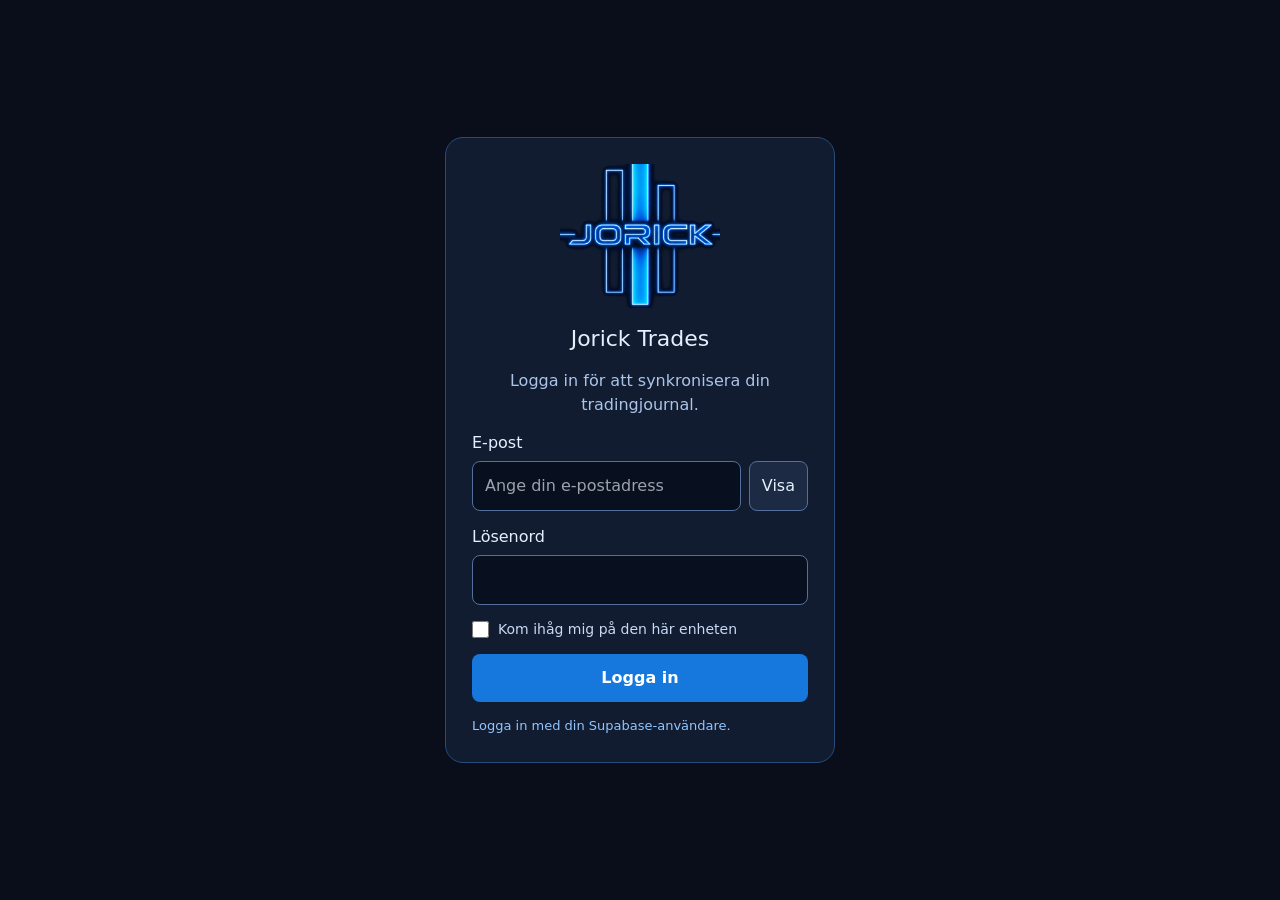
==== commit 225981c0: "Bust embedded AI Coach cache to display session scores" ====
--- a/index.html
+++ b/index.html
@@ -82,7 +82,7 @@
           previous.hidden = true;
           reviewPanel.appendChild(previous);
           const frame = document.createElement('iframe'); frame.id = 'integrated-ai-coach';
-          frame.src = './ai-coach.html?embedded=1'; frame.title = 'Jorick Trades AI Coach';
+          frame.src = './ai-coach.html?embedded=1&version=20261117-score-v2'; frame.title = 'Jorick Trades AI Coach';
           frame.style.cssText = 'display:block;width:100%;min-height:1100px;border:0;border-radius:12px;background:#090e1a';
           frame.setAttribute('loading','lazy'); reviewPanel.appendChild(frame);
           window.addEventListener('message', e => { if (e.origin !== location.origin || e.data?.type !== 'jorick-ai-coach-height') return; frame.style.height = Math.max(650,Number(e.data.height)||1100)+'px'; }, {passive:true});
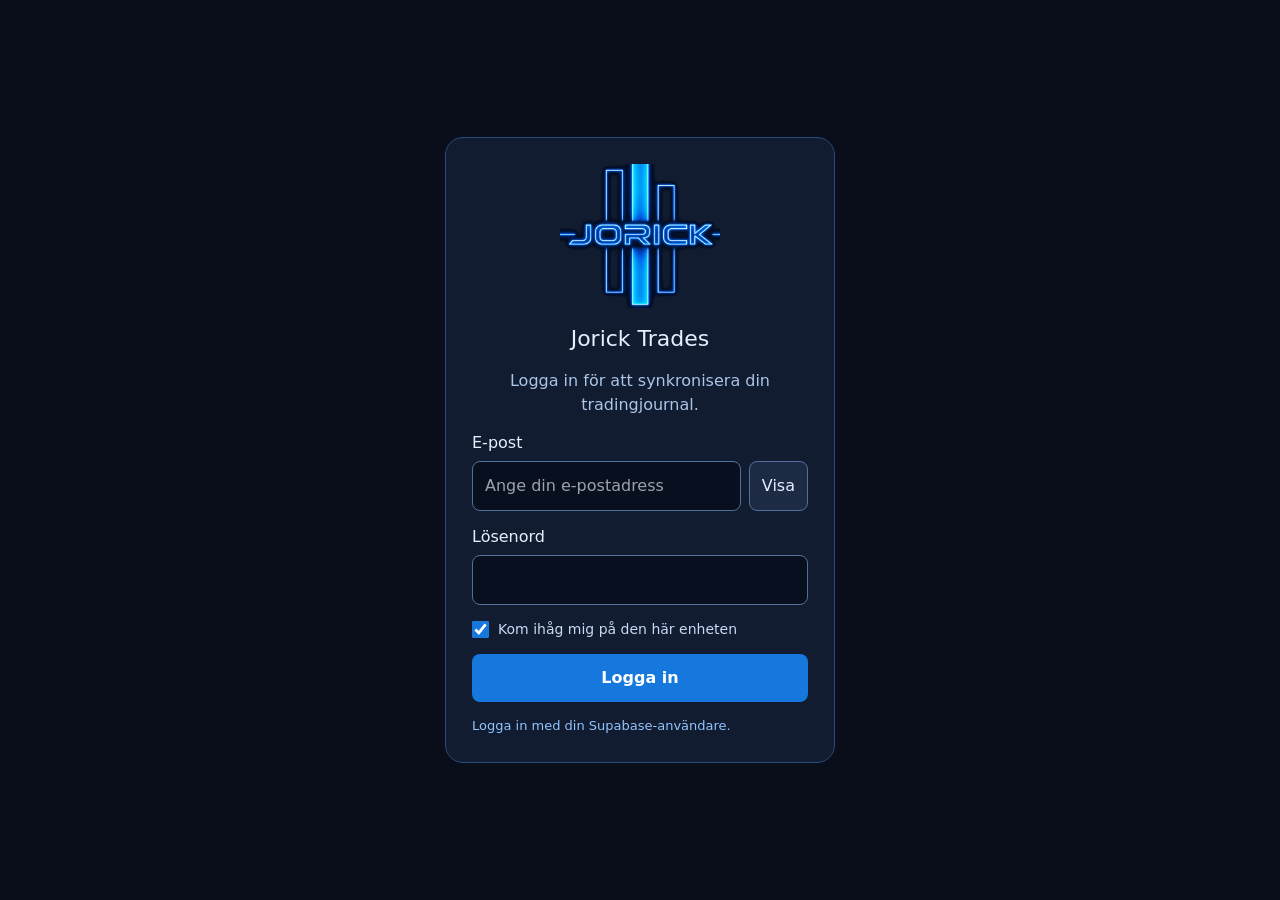
==== commit 5541257f: "Default to remembering login on trusted device" ====
--- a/index.html
+++ b/index.html
@@ -23,7 +23,7 @@
           </span>
         </label>
         <label>Lösenord<input name="password" type="password" required autocomplete="current-password" style="display:block;width:100%;box-sizing:border-box;margin-top:6px;padding:12px;border-radius:8px;background:#080f1e;color:white;border:1px solid #52709b" /></label>
-        <label style="display:flex;align-items:center;gap:9px;font-size:14px;color:#c8d9f3"><input name="remember" type="checkbox" style="accent-color:#1678dd;width:17px;height:17px" /> Kom ihåg mig på den här enheten</label>
+        <label style="display:flex;align-items:center;gap:9px;font-size:14px;color:#c8d9f3"><input name="remember" type="checkbox" checked style="accent-color:#1678dd;width:17px;height:17px" /> Kom ihåg mig på den här enheten</label>
         <button type="submit" style="padding:12px;border:0;border-radius:8px;background:#1678dd;color:white;font-weight:bold;cursor:pointer">Logga in</button>
         <p id="sync-status" role="status" style="margin:0;font-size:13px;overflow-wrap:anywhere"></p>
       </form>
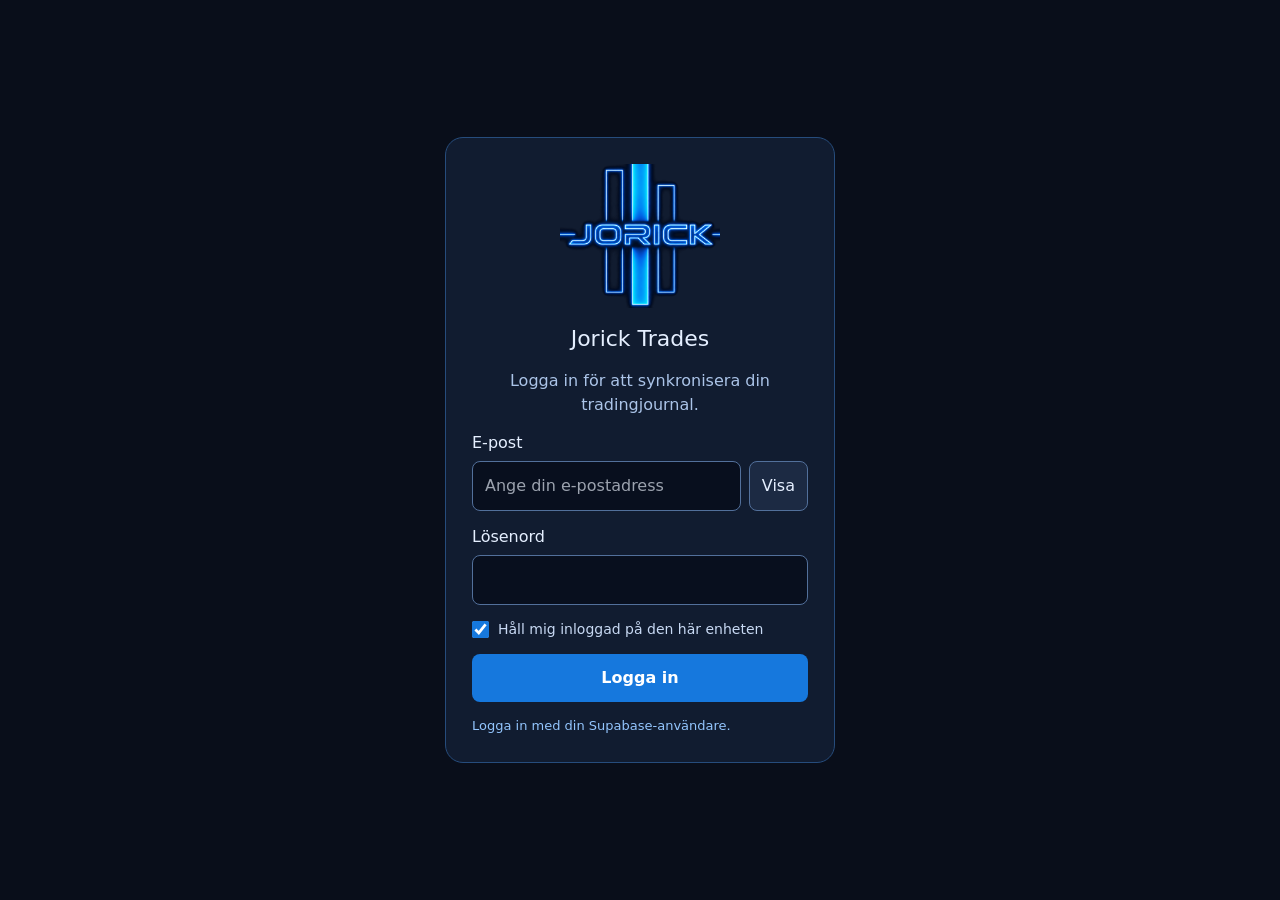
==== commit 43ec532d: "Enable browser password-manager autofill for Jorick Trades login" ====
--- a/index.html
+++ b/index.html
@@ -18,12 +18,12 @@
         <p style="margin:0;color:#abc4e8;text-align:center">Logga in för att synkronisera din tradingjournal.</p>
         <label>E-post
           <span style="display:flex;gap:8px;margin-top:6px">
-            <input name="email" type="password" required autocomplete="off" autocapitalize="none" spellcheck="false" placeholder="Ange din e-postadress" aria-label="E-postadress (dold)" style="flex:1;min-width:0;box-sizing:border-box;padding:12px;border-radius:8px;background:#080f1e;color:white;border:1px solid #52709b" />
+            <input name="email" type="email" required autocomplete="username" autocapitalize="none" spellcheck="false" placeholder="Ange din e-postadress" aria-label="E-postadress" style="flex:1;min-width:0;box-sizing:border-box;padding:12px;border-radius:8px;background:#080f1e;color:white;border:1px solid #52709b" />
             <button type="button" id="sync-toggle-email" aria-label="Visa e-postadress" aria-pressed="false" style="padding:0 12px;border:1px solid #52709b;border-radius:8px;background:#1c2a43;color:#e5efff;cursor:pointer">Visa</button>
           </span>
         </label>
         <label>Lösenord<input name="password" type="password" required autocomplete="current-password" style="display:block;width:100%;box-sizing:border-box;margin-top:6px;padding:12px;border-radius:8px;background:#080f1e;color:white;border:1px solid #52709b" /></label>
-        <label style="display:flex;align-items:center;gap:9px;font-size:14px;color:#c8d9f3"><input name="remember" type="checkbox" checked style="accent-color:#1678dd;width:17px;height:17px" /> Kom ihåg mig på den här enheten</label>
+        <label style="display:flex;align-items:center;gap:9px;font-size:14px;color:#c8d9f3"><input name="remember" type="checkbox" checked style="accent-color:#1678dd;width:17px;height:17px" /> Håll mig inloggad på den här enheten</label>
         <button type="submit" style="padding:12px;border:0;border-radius:8px;background:#1678dd;color:white;font-weight:bold;cursor:pointer">Logga in</button>
         <p id="sync-status" role="status" style="margin:0;font-size:13px;overflow-wrap:anywhere"></p>
       </form>
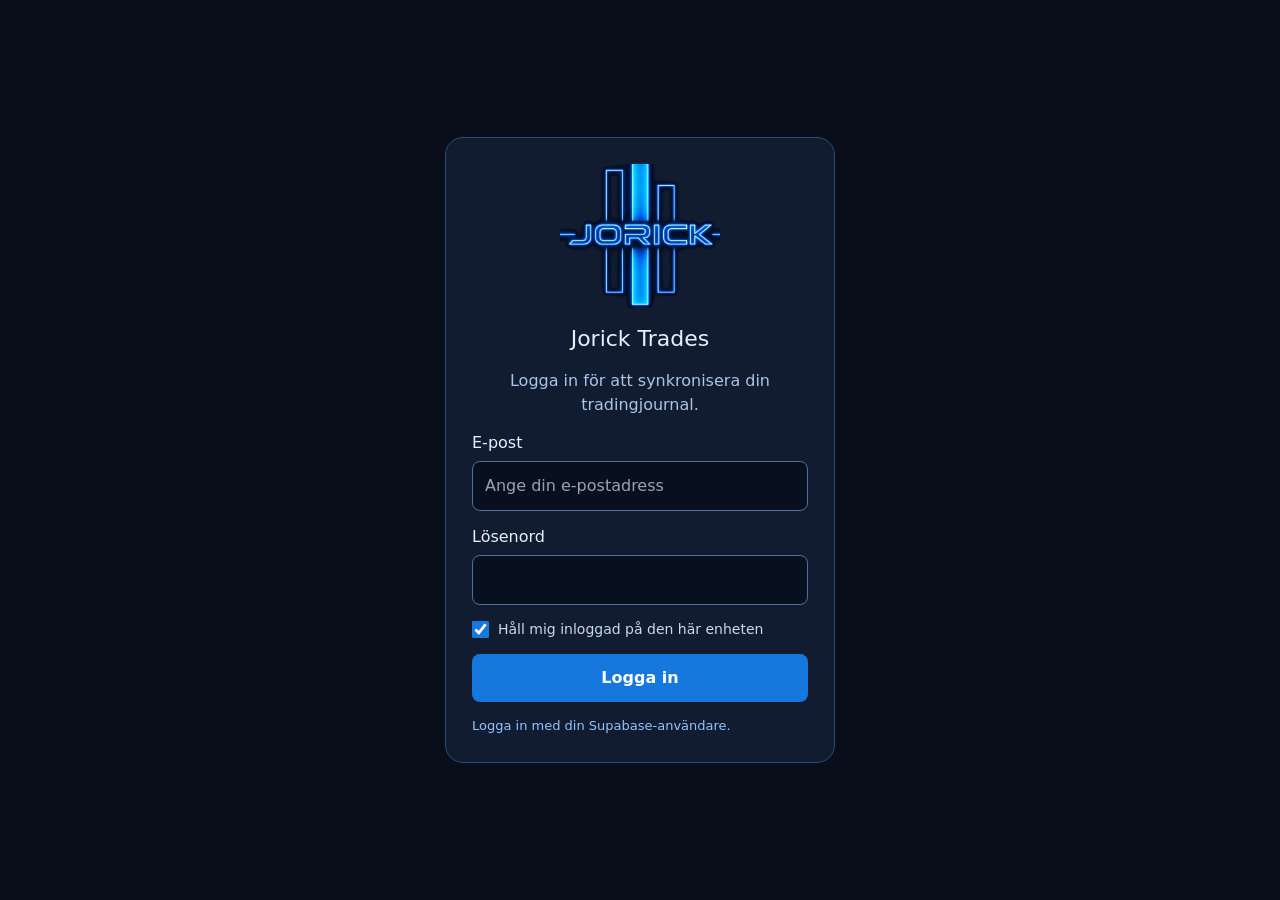
==== commit f6d8cccf: "Simplify email field for browser autofill" ====
--- a/index.html
+++ b/index.html
@@ -19,7 +19,6 @@
         <label>E-post
           <span style="display:flex;gap:8px;margin-top:6px">
             <input name="email" type="email" required autocomplete="username" autocapitalize="none" spellcheck="false" placeholder="Ange din e-postadress" aria-label="E-postadress" style="flex:1;min-width:0;box-sizing:border-box;padding:12px;border-radius:8px;background:#080f1e;color:white;border:1px solid #52709b" />
-            <button type="button" id="sync-toggle-email" aria-label="Visa e-postadress" aria-pressed="false" style="padding:0 12px;border:1px solid #52709b;border-radius:8px;background:#1c2a43;color:#e5efff;cursor:pointer">Visa</button>
           </span>
         </label>
         <label>Lösenord<input name="password" type="password" required autocomplete="current-password" style="display:block;width:100%;box-sizing:border-box;margin-top:6px;padding:12px;border-radius:8px;background:#080f1e;color:white;border:1px solid #52709b" /></label>
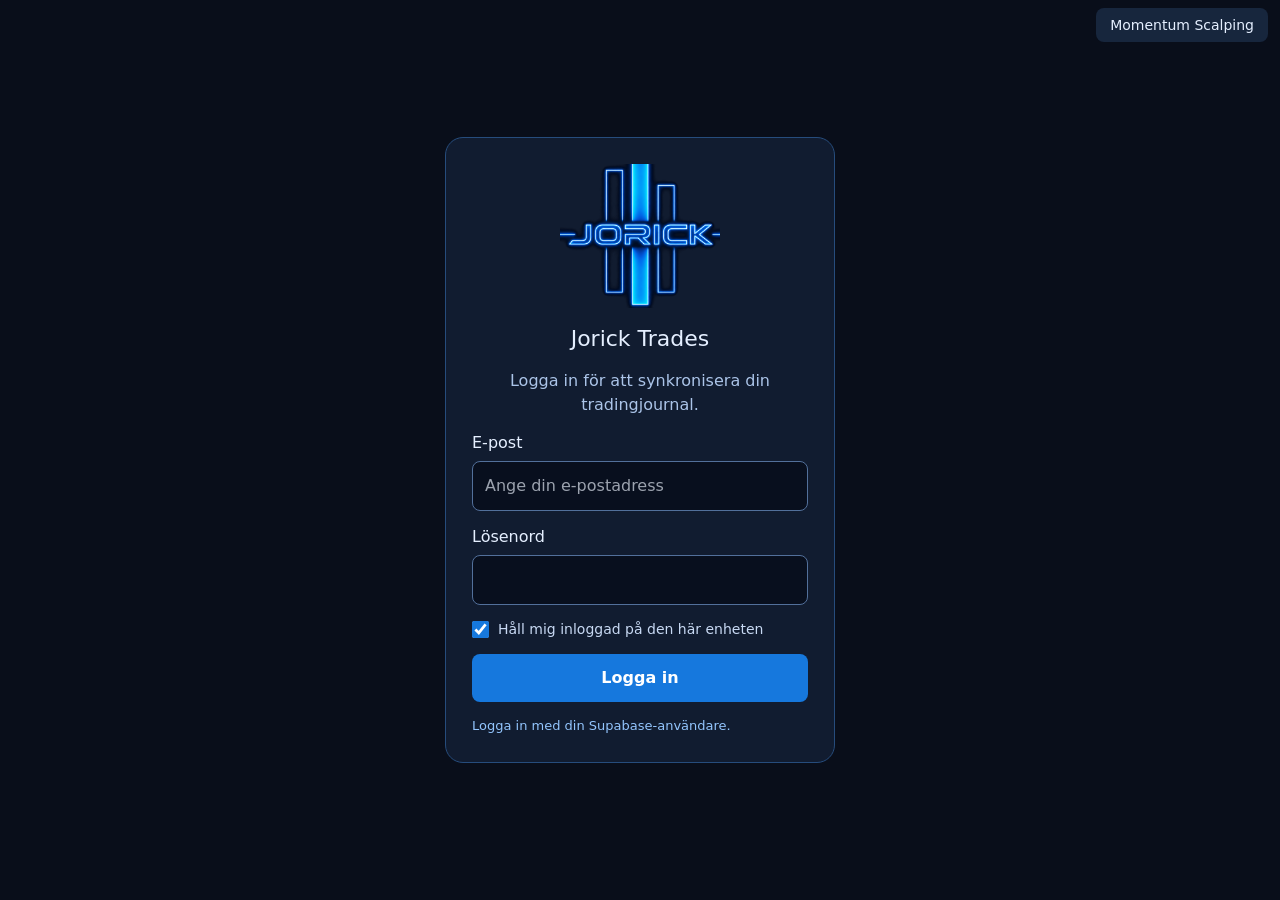
==== commit 6fbc1604: "Link to separate momentum scalping journal" ====
--- a/index.html
+++ b/index.html
@@ -34,6 +34,7 @@
       <button id="sync-logout">Logga ut</button>
     </div>
     <div id="root"></div>
+    <a id="scalp-nav" href="./scalping.html" style="position:fixed;top:8px;right:12px;z-index:9999;background:#17263d;color:#e5efff;padding:9px 14px;border-radius:8px;text-decoration:none;font:14px system-ui">Momentum Scalping</a>
     <script>
       (() => {
         const root = document.getElementById('root');
@@ -69,6 +70,18 @@
         const root = document.getElementById('root');
         function mountCoach() {
           const tabs = [...root.querySelectorAll('[role="tab"]')];
+          // Remove the calculator from the visible journal navigation.
+          for (const tab of tabs) {
+            const value = (tab.getAttribute('data-value') || '').toLowerCase();
+            const label = tab.textContent.trim().toLowerCase();
+            if (['calculator','calc','ib-calculator','ibcalculator'].includes(value) || /calculator|kalkylator/.test(label)) {
+              if (tab.getAttribute('aria-selected') === 'true') {
+                const fallback = tabs.find(t => t !== tab && !t.hidden && !/calculator|kalkylator/i.test(t.textContent));
+                if (fallback) fallback.click();
+              }
+              if (!tab.hidden) { tab.hidden = true; tab.style.display = 'none'; tab.setAttribute('aria-hidden','true'); tab.tabIndex = -1; }
+            }
+          }
           const reviewTab = tabs.find(x => x.getAttribute('data-value') === 'reviews' || x.textContent.trim() === 'Reviews' || x.textContent.trim() === 'AI Coach');
           const oldCoachTab = tabs.find(x => x.getAttribute('data-value') === 'coach' || x.textContent.trim() === 'Coach');
           if (oldCoachTab) { oldCoachTab.hidden = true; oldCoachTab.style.display = 'none'; oldCoachTab.setAttribute('aria-hidden','true'); oldCoachTab.tabIndex = -1; }
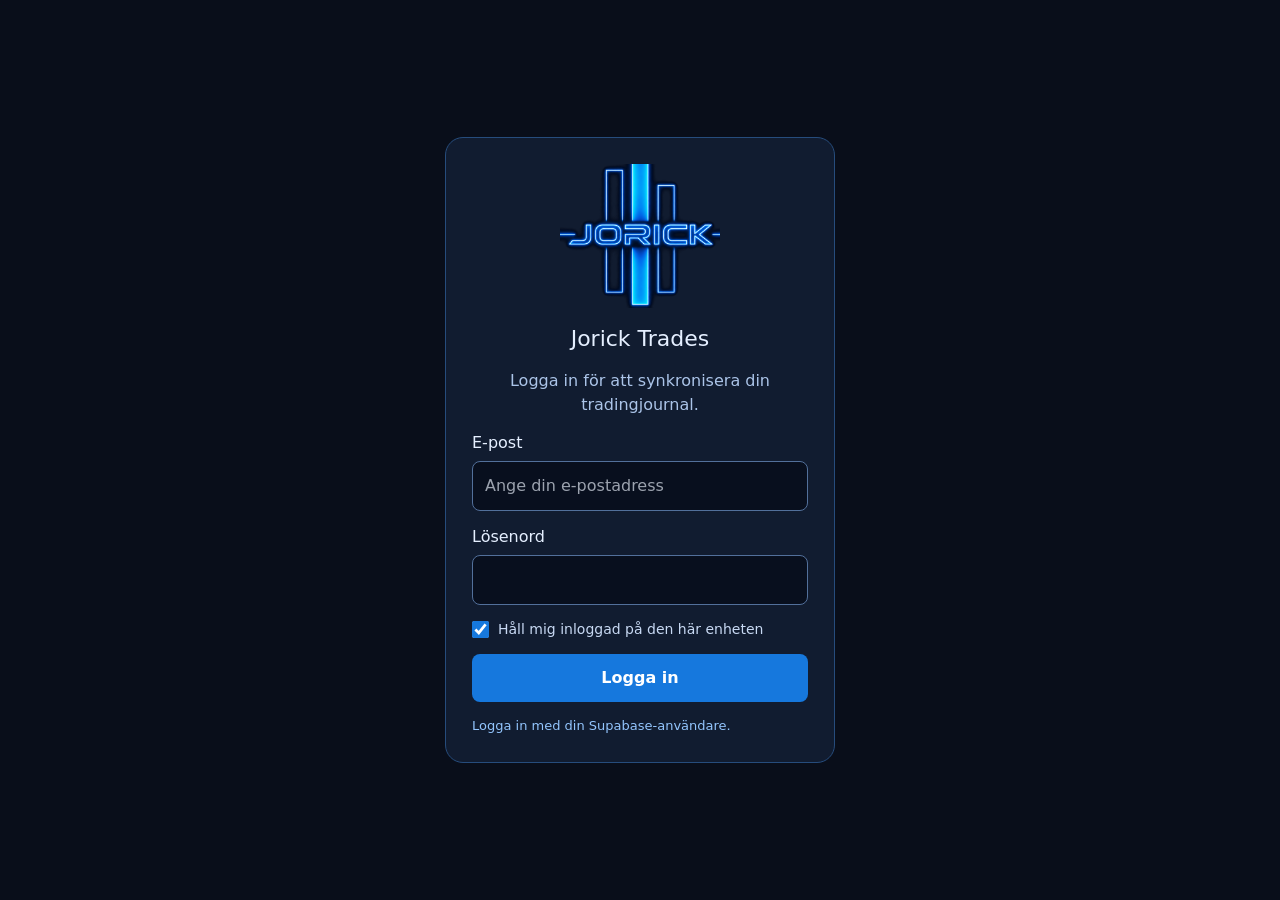
==== commit 65a336b6: "Remove Momentum Scalping navigation to focus on Volume Profile" ====
--- a/index.html
+++ b/index.html
@@ -34,7 +34,6 @@
       <button id="sync-logout">Logga ut</button>
     </div>
     <div id="root"></div>
-    <a id="scalp-nav" href="./scalping.html" style="position:fixed;top:8px;right:12px;z-index:9999;background:#17263d;color:#e5efff;padding:9px 14px;border-radius:8px;text-decoration:none;font:14px system-ui">Momentum Scalping</a>
     <script>
       (() => {
         const root = document.getElementById('root');
